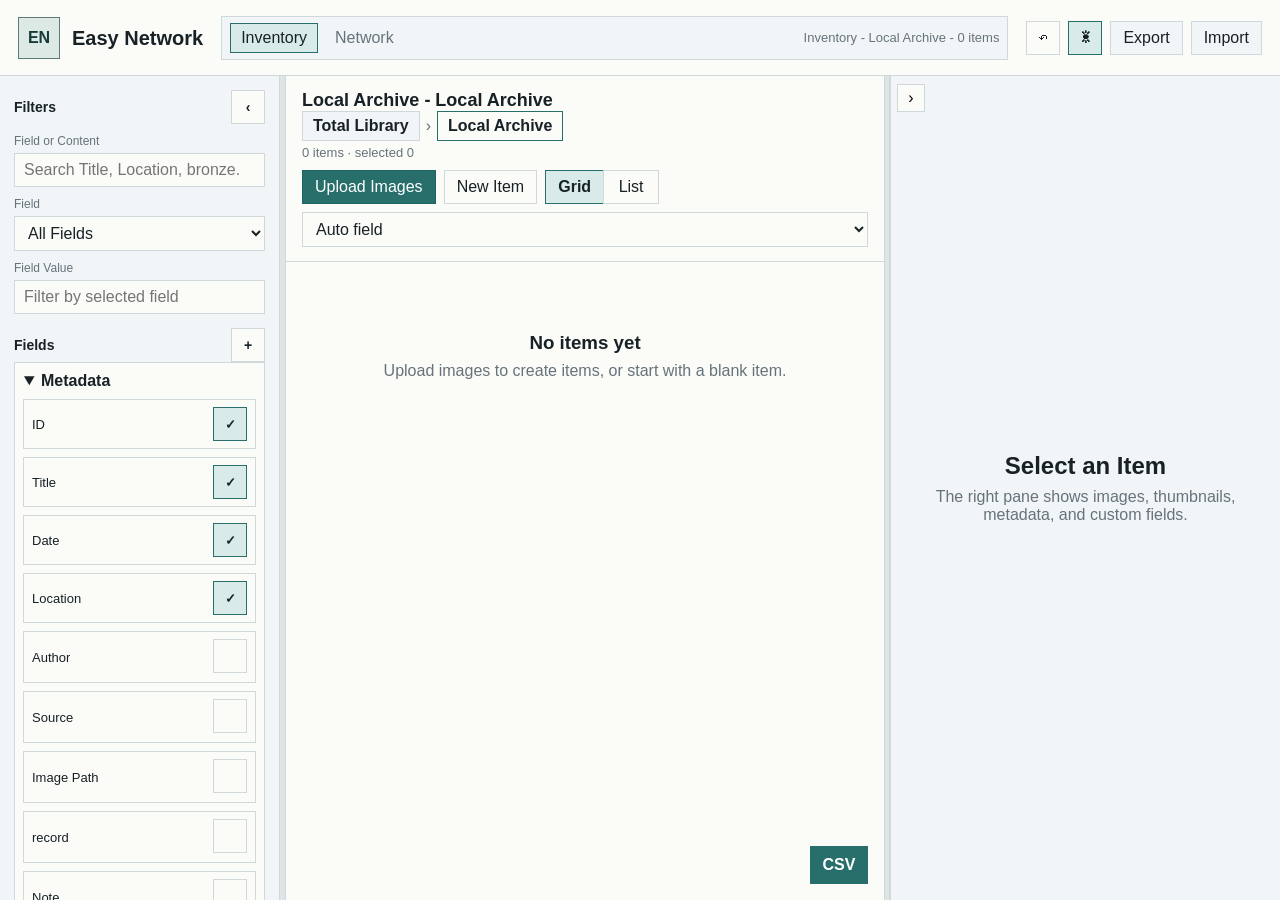
==== index.html @ 171902cd "Update grid card summary field" ====
<!doctype html>
<html lang="zh-CN">
  <head>
    <meta charset="utf-8" />
    <meta name="viewport" content="width=device-width, initial-scale=1" />
    <title>Easy Network</title>
    <style>
      html.app-loading body { visibility: hidden; }
    </style>
    <script>
      document.documentElement.classList.add("app-loading");
      window.setTimeout(() => document.documentElement.classList.remove("app-loading"), 4000);
      function updateEasyNetworkTitle() {
        document.title = "Easy Network";
      }
      updateEasyNetworkTitle();
      window.addEventListener("hashchange", updateEasyNetworkTitle);
    </script>
    <link rel="stylesheet" href="styles.css?v=20260815-selfhost" />
  </head>
  <body>
    <div class="app-shell">
      <header class="topbar">
        <div class="brand">
          <div class="brand-mark">EN</div>
          <div>
            <h1>Easy Network</h1>
          </div>
        </div>
        <div class="manager-overview" aria-label="管理器概览">
          <button id="inventoryWorkspaceTab" class="manager-tab active" type="button">Inventory</button>
          <button id="networkAnalysisLink" class="manager-tab" type="button">缃戠粶鍒嗘瀽</button>
          <span id="projectSummary" class="manager-status" hidden>本地项目 · 0 个条目</span>
        </div>
        <div class="topbar-actions">
          <button id="undoBtn" class="icon-button" type="button" title="撤销上一步" aria-label="撤销上一步">↶</button>
          <button id="themeToggleBtn" class="icon-button active" type="button" title="切换主题" aria-label="切换主题">☀</button>
          <button id="languageToggleBtn" class="switch-button" type="button" title="切换语言" aria-label="切换语言">
            <span>中</span><span>EN</span>
          </button>
          <button id="newProjectBtn" class="button subtle" type="button" hidden>新建项目</button>
          <label class="button primary" for="uploadCreateInput">上传图片建条目</label>
          <input id="uploadCreateInput" class="visually-hidden" type="file" accept="image/*,.tif,.tiff" multiple />
          <button id="exportProjectBtn" class="button subtle" type="button">Export</button>
          <button id="importProjectBtn" class="button subtle" type="button">Import</button>
          <input id="importProjectInput" class="visually-hidden" type="file" accept=".zip,.easy-network.zip,application/zip" />
          <button id="copyProjectLinkBtn" class="button subtle" type="button" hidden>Copy Project Link</button>
          <button id="copyItemLinkBtn" class="button subtle" type="button" hidden>Copy Item Link</button>
          <button id="copyToLibraryBtn" class="button primary" type="button" hidden>Copy to My Library</button>
          <button id="createEmptyBtn" class="button" type="button">新建条目</button>
          <button id="openProjectBtn" class="button subtle" type="button" hidden>项目链接</button>
        </div>
      </header>

      <main id="workspace" class="workspace">
        <aside class="sidebar">
          <section class="panel">
            <div class="section-title">
              <span>筛选</span>
              <div class="panel-title-actions">
                <button id="collapseSidebarBtn" class="icon-button" type="button" title="折叠筛选面板">‹</button>
              </div>
            </div>
            <label class="field-label" for="searchInput">字段或内容</label>
            <input id="searchInput" class="input" type="search" placeholder="输入 Title、Location、青铜..." />
            <label class="field-label" for="fieldFilterSelect">字段</label>
            <select id="fieldFilterSelect" class="input"></select>
            <label class="field-label" for="valueFilterInput">字段值</label>
            <input id="valueFilterInput" class="input" type="search" placeholder="按所选字段过滤" />
          </section>

          <section class="panel">
            <div class="section-title">
              <span>字段</span>
              <button id="addFieldBtn" class="icon-button" type="button" title="新增字段">+</button>
            </div>
            <div id="fieldList" class="field-list"></div>
          </section>

          <section class="panel architecture-note">
            <div class="section-title">线上版本预留</div>
            <p>Project -> Artifact -> Images / Metadata</p>
            <p>当前使用 IndexedDB；未来可替换为 PostgreSQL API 与对象存储。</p>
          </section>
        </aside>
        <div id="sidebarResizer" class="sidebar-resizer" title="拖动改变筛选面板宽度"></div>
        <button id="showSidebarBtn" class="show-sidebar-button hidden" type="button">筛选</button>

        <section class="collection-pane">
          <div class="collection-toolbar">
            <div>
              <h2>文物条目</h2>
              <p id="selectionSummary">0 个条目</p>
            </div>
            <div class="toolbar-controls">
              <select id="storageViewSelect" class="input compact-select" title="Storage view"></select>
              <label id="libraryUploadBtn" class="button primary" for="uploadCreateInput">上传图片建条目</label>
              <button id="libraryCreateEmptyBtn" class="button" type="button">新建条目</button>
              <button id="sortToggleBtn" class="button subtle" type="button">排序</button>
              <div class="view-toggle" role="group" aria-label="View mode">
                <button id="gridViewBtn" class="segmented active" type="button">大图</button>
                <button id="listViewBtn" class="segmented" type="button">列表</button>
              </div>
              <select id="gridCardFieldSelect" class="input compact-select grid-card-field-select" title="Grid card summary field"></select>
            </div>
          </div>
          <div id="sortPanel" class="sort-panel hidden">
            <div id="sortRules" class="sort-rules"></div>
            <button id="addSortRuleBtn" class="button subtle" type="button">添加排序层级</button>
            <button id="clearSortBtn" class="button subtle" type="button">清空排序</button>
          </div>
          <div id="listControls" class="list-controls hidden">
            <label>左右滑动 <input id="tableScrollSlider" type="range" min="0" max="100" value="0" /></label>
            <label>表格大小 <input id="tableScaleSlider" type="range" min="30" max="260" value="100" /></label>
          </div>
          <div id="collectionSurface" class="collection-surface">
            <div id="gridView" class="grid-view"></div>
            <div id="listView" class="list-view hidden"></div>
            <div id="selectionBox" class="selection-box hidden"></div>
            <div id="emptyState" class="empty-state hidden">
              <h3>还没有文物条目</h3>
              <p>上传图片可以直接创建条目，也可以先新建条目。</p>
            </div>
          </div>
          <div id="stickyTableScrollbar" class="sticky-table-scrollbar hidden" aria-label="Table horizontal scroll">
            <div id="stickyTableScrollbarTrack"></div>
          </div>
        </section>

        <div id="detailResizer" class="detail-resizer" title="拖动改变详情面板宽度"></div>
        <aside id="detailPane" class="detail-pane">
          <button id="detailCollapseBtn" class="detail-collapse" type="button" title="折叠详情面板">›</button>
          <div id="detailEmpty" class="detail-empty">
            <h2>选择一个条目</h2>
            <p>右侧会显示图片、缩略图、元数据和自定义字段。</p>
          </div>
          <div id="detailContent" class="detail-content hidden">
            <div class="detail-header">
              <div>
                <h2 id="detailTitle">Untitled</h2>
                <p id="detailId"></p>
              </div>
              <button id="openDetailTabsBtn" class="button subtle" type="button">展开</button>
            </div>

            <div class="detail-editor-layout">
              <div class="detail-media-column">
                <div class="image-stage">
                  <div id="imageViewport" class="image-viewport">
                    <img id="mainImage" alt="文物图片" />
                    <div id="noImageState" class="no-image">此条目还没有图片</div>
                  </div>
                  <div class="image-controls">
                    <button id="panModeBtn" class="icon-button hand-button" type="button" title="抓手拖拽"></button>
                    <label for="zoomSlider">缩放</label>
                    <input id="zoomSlider" class="zoom-slider" type="range" min="1" max="4" step="0.05" value="1" />
                    <button id="resetViewBtn" class="icon-button" type="button" title="重置视图">1:1</button>
                    <button id="deleteImageBtn" class="icon-button delete-image-button" type="button" title="删除当前图片" aria-label="删除当前图片">⌫</button>
                  </div>
                </div>
                <div id="thumbnailStrip" class="thumbnail-strip"></div>
                <label class="button full" for="addImagesInput">向当前条目上传图片</label>
                <input id="addImagesInput" class="visually-hidden" type="file" accept="image/*,.tif,.tiff" multiple />
              </div>

              <div class="detail-fields-column">
                <div id="metadataBlock" class="metadata-block">
                  <div class="section-title">
                    <span id="metadataTitle">元数据</span>
                    <button id="metadataCollapseBtn" class="icon-button" type="button" title="折叠元数据" aria-label="折叠元数据">⌃</button>
                  </div>
                  <div id="metadataFields" class="metadata-fields"></div>
                </div>

                <div class="metadata-block">
                  <div class="section-title">
                    <span>自定义字段</span>
                    <button id="addCustomFieldBtn" class="icon-button" type="button" title="新增自定义字段">+</button>
                  </div>
                  <div id="customFields" class="metadata-fields"></div>
                </div>
              </div>
            </div>
          </div>
        </aside>
      </main>

      <section id="networkWorkspace" class="network-tab-panel hidden" aria-label="Network analysis workspace">
        <iframe id="networkFrame" title="Network analysis" data-src="network.html?embedded=1&v=20260815-hide-loading"></iframe>
      </section>
    </div>

    <div id="columnMenu" class="context-menu hidden"></div>

    <div id="summaryDialog" class="dialog-backdrop hidden" role="dialog" aria-modal="true">
      <div class="dialog summary-dialog">
        <div class="dialog-header">
          <h2 id="summaryDialogTitle">条目汇总</h2>
          <button id="closeSummaryDialogBtn" class="icon-button" type="button">x</button>
        </div>
        <div id="summaryContent" class="summary-content"></div>
        <div class="dialog-actions">
          <button id="summaryExportCsvBtn" class="button primary" type="button">导出 CSV</button>
        </div>
      </div>
    </div>

    <div id="projectDialog" class="dialog-backdrop hidden" role="dialog" aria-modal="true">
      <div class="dialog">
        <div class="dialog-header">
          <h2>项目链接预览</h2>
          <button id="closeProjectDialogBtn" class="icon-button" type="button">x</button>
        </div>
        <p>第一版不连接服务器，但项目模型已经预留分享链接和多人编辑入口。</p>
        <a class="share-link" id="shareLink" href="#/share/share-local-archive"></a>
      </div>
    </div>

    <div id="fieldDialog" class="dialog-backdrop hidden" role="dialog" aria-modal="true">
      <div class="dialog">
        <div class="dialog-header">
          <h2>新增自定义字段</h2>
          <button id="closeFieldDialogBtn" class="icon-button" type="button">x</button>
        </div>
        <label class="field-label" for="fieldNameInput">字段名称</label>
        <input id="fieldNameInput" class="input" type="text" placeholder="例如 Condition、Excavation Unit" />
        <label class="field-label" for="fieldScopeSelect">添加范围</label>
        <select id="fieldScopeSelect" class="input">
          <option value="all" selected>所有条目</option>
          <option value="current">仅当前条目</option>
          <option value="filtered">筛选某些条目</option>
        </select>
        <div id="fieldScopeFilter" class="scope-filter hidden">
          <label class="field-label" for="scopeFieldSelect">筛选字段</label>
          <select id="scopeFieldSelect" class="input"></select>
          <label class="field-label" for="scopeValueInput">现存值或键入新值</label>
          <input id="scopeValueInput" class="input" type="text" list="scopeValueOptions" placeholder="选择现存值或直接输入" />
          <datalist id="scopeValueOptions"></datalist>
        </div>
        <div class="dialog-actions">
          <button id="confirmFieldBtn" class="button primary" type="button">添加字段</button>
        </div>
      </div>
    </div>

    <div id="expandedView" class="expanded-view hidden">
      <div class="expanded-header">
        <div>
          <h2 id="expandedTitle">详情</h2>
          <p id="expandedSubTitle"></p>
        </div>
        <div class="expanded-actions">
          <button class="tab-button active" data-tab="image" type="button">Image</button>
          <button class="tab-button" data-tab="metadata" type="button">Metadata</button>
          <button class="tab-button" data-tab="fields" type="button">Fields</button>
          <button id="closeExpandedBtn" class="button" type="button">关闭</button>
        </div>
      </div>
      <div class="expanded-body">
        <section id="expandedImageTab" class="expanded-tab">
          <div class="expanded-image-layout">
            <div id="expandedImageViewport" class="image-viewport large">
              <img id="expandedImage" alt="文物大图" />
              <div id="expandedNoImageState" class="no-image">此条目还没有图片</div>
            </div>
            <aside class="expanded-side-editor">
              <div class="image-controls">
                <button id="expandedPanModeBtn" class="icon-button hand-button" type="button" title="抓手拖拽"></button>
                <label for="expandedZoomSlider">缩放</label>
                <input id="expandedZoomSlider" class="zoom-slider" type="range" min="1" max="5" step="0.05" value="1" />
                <button id="expandedResetViewBtn" class="icon-button" type="button">1:1</button>
              </div>
              <div class="image-adjustments">
                <label>Brightness <input id="imageBrightnessControl" type="range" min="0.2" max="2" step="0.05" value="1" /></label>
                <label>Contrast <input id="imageContrastControl" type="range" min="0.2" max="2" step="0.05" value="1" /></label>
                <label>Saturation <input id="imageSaturationControl" type="range" min="0" max="2.5" step="0.05" value="1" /></label>
                <label>Exposure <input id="imageExposureControl" type="range" min="0.2" max="2" step="0.05" value="1" /></label>
                <button id="saveImageAdjustmentsBtn" class="button subtle" type="button">Save adjustments</button>
              </div>
              <div class="metadata-block">
                <div class="section-title">Metadata</div>
                <div id="expandedInlineMetadataFields" class="metadata-fields"></div>
              </div>
              <div class="metadata-block">
                <div class="section-title">Fields <button id="expandedInlineAddFieldBtn" class="icon-button" type="button">+</button></div>
                <div id="expandedInlineCustomFields" class="metadata-fields"></div>
              </div>
            </aside>
          </div>
        </section>
        <section id="expandedMetadataTab" class="expanded-tab hidden">
          <div id="expandedMetadataFields" class="expanded-form"></div>
        </section>
        <section id="expandedFieldsTab" class="expanded-tab hidden">
          <div class="expanded-field-actions">
            <button id="expandedAddFieldBtn" class="button primary" type="button">新增字段</button>
          </div>
          <div id="expandedCustomFields" class="expanded-form"></div>
        </section>
      </div>
    </div>

    <script src="utif.min.js?v=20260815-tiff-support"></script>
    <script src="app.js?v=20260820-grid-card-field"></script>
  </body>
</html>
---- styles.css ----
:root {
  color-scheme: light;
  --bg: #eef1f0;
  --surface: #fbfbf8;
  --surface-2: #f2f5f7;
  --ink: #172126;
  --muted: #66737b;
  --line: #cfd8da;
  --accent: #286f6c;
  --accent-2: #8b4b2d;
  --focus: #d6a13c;
  --selected: #d8ebe8;
  --danger: #a53737;
  --shadow: 0 18px 48px rgba(24, 35, 39, 0.16);
  --detail-width: 390px;
  --table-scale: 1;
}

body[data-theme="dark"] {
  color-scheme: dark;
  --bg: #101719;
  --surface: #172124;
  --surface-2: #1e2a2e;
  --ink: #edf4f2;
  --muted: #9babb0;
  --line: #34464b;
  --accent: #5db7ad;
  --accent-2: #c28a62;
  --focus: #e0b34f;
  --selected: #24433f;
  --danger: #e07b7b;
  --shadow: 0 18px 48px rgba(0, 0, 0, 0.34);
}

* {
  box-sizing: border-box;
}

[hidden] {
  display: none !important;
}

body {
  margin: 0;
  min-width: 0;
  height: 100vh;
  overflow: hidden;
  background: var(--bg);
  color: var(--ink);
  font-family: Arial, "Microsoft YaHei", sans-serif;
}

button,
input,
textarea,
select {
  font: inherit;
}

button {
  cursor: pointer;
}

.visually-hidden {
  position: absolute;
  width: 1px;
  height: 1px;
  padding: 0;
  margin: -1px;
  overflow: hidden;
  clip: rect(0, 0, 0, 0);
  border: 0;
}

.hidden {
  display: none !important;
}

.app-shell {
  height: 100vh;
  display: grid;
  grid-template-rows: 76px 1fr;
}

.topbar {
  display: flex;
  align-items: center;
  justify-content: space-between;
  min-width: 0;
  padding: 14px 18px;
  border-bottom: 1px solid var(--line);
  background: var(--surface);
}

.brand {
  display: flex;
  align-items: center;
  gap: 12px;
  flex: 0 0 auto;
}

.brand-mark {
  width: 42px;
  height: 42px;
  display: grid;
  place-items: center;
  border: 1px solid #5b7c78;
  background: #dce9e5;
  color: #163c39;
  font-weight: 700;
}

h1,
h2,
h3,
p {
  margin: 0;
}

.brand h1 {
  font-size: 20px;
  line-height: 1.1;
}

.brand p,
.collection-toolbar p,
.detail-header p,
.expanded-header p {
  margin-top: 4px;
  color: var(--muted);
  font-size: 13px;
}

.page-subtitle {
  text-transform: lowercase;
  letter-spacing: 0;
}

.manager-overview {
  display: flex;
  align-items: center;
  gap: 6px;
  min-width: 0;
  flex: 1;
  margin: 0 18px;
  padding: 6px 8px;
  border: 1px solid var(--line);
  background: var(--surface-2);
  overflow: hidden;
}

.manager-tab {
  min-height: 30px;
  padding: 0 10px;
  border: 1px solid transparent;
  background: transparent;
  color: var(--muted);
}

.manager-tab.compact {
  font-size: 12px;
  white-space: nowrap;
}

.manager-tab.active {
  border-color: var(--accent);
  background: var(--selected);
  color: var(--ink);
}

.manager-status {
  margin-left: auto;
  color: var(--muted);
  font-size: 13px;
  overflow: hidden;
  text-overflow: ellipsis;
  white-space: nowrap;
}

.topbar-actions,
.toolbar-controls,
.image-controls,
.expanded-actions {
  display: flex;
  align-items: center;
  gap: 8px;
  min-width: 0;
  flex-wrap: wrap;
  justify-content: flex-end;
}

#languageToggleBtn {
  display: none;
}

.view-toggle {
  display: inline-flex;
  align-items: center;
}

.view-toggle .segmented + .segmented {
  margin-left: -1px;
}

.topbar-actions label[for="uploadCreateInput"],
.topbar-actions #createEmptyBtn,
body[data-workspace="network"] #newProjectBtn,
body[data-workspace="network"] #openProjectBtn {
  display: none;
}

.button,
.segmented,
.icon-button {
  border: 1px solid var(--line);
  background: var(--surface);
  color: var(--ink);
  min-height: 34px;
}

.button {
  display: inline-flex;
  align-items: center;
  justify-content: center;
  gap: 6px;
  padding: 0 12px;
  text-decoration: none;
}

.button.primary {
  border-color: #1d6562;
  background: var(--accent);
  color: white;
}

.button.subtle {
  background: var(--surface-2);
}

.button.disabled,
label.button.disabled {
  opacity: 0.48;
  pointer-events: none;
}

.button.compact {
  min-width: 44px;
  padding: 0 10px;
}

body[data-project-mode="published"] .manager-status {
  color: var(--accent-2);
  font-weight: 700;
}

body[data-project-mode="published"] .metadata-input,
body[data-project-mode="published"] .metadata-textarea {
  background: var(--surface-2);
  color: var(--muted);
}

.switch-button {
  position: relative;
  min-height: 34px;
  min-width: 74px;
  display: inline-grid;
  grid-template-columns: 1fr 1fr;
  align-items: center;
  padding: 0;
  border: 1px solid var(--line);
  background: var(--surface-2);
  color: var(--muted);
}

.switch-button::before {
  content: "";
  position: absolute;
  left: 3px;
  top: 3px;
  bottom: 3px;
  width: calc(50% - 4px);
  background: var(--selected);
  border: 1px solid var(--accent);
  transition: transform 0.16s ease;
}

.switch-button.is-en::before {
  transform: translateX(calc(100% + 2px));
}

.switch-button span {
  position: relative;
  z-index: 1;
  text-align: center;
  font-size: 13px;
  color: var(--ink);
}

.button.full {
  width: 100%;
  margin: 10px 0 14px;
}

.compact-select {
  width: 170px;
  min-height: 34px;
}

.icon-button {
  width: 34px;
  height: 34px;
  display: inline-grid;
  place-items: center;
  padding: 0;
}

.icon-button.active,
.segmented.active {
  border-color: var(--accent);
  background: var(--selected);
  color: var(--ink);
  font-weight: 700;
}

.icon-button:disabled,
.button:disabled,
.context-menu-button:disabled {
  cursor: not-allowed;
  opacity: 0.45;
}

.segmented {
  min-width: 56px;
  padding: 0 12px;
}

.workspace {
  min-height: 0;
  display: grid;
  grid-template-columns: var(--sidebar-width, 280px) 6px minmax(0, 1fr) 6px minmax(300px, min(var(--detail-width), 36vw));
  min-width: 0;
}

.network-tab-panel {
  min-height: 0;
  overflow: hidden;
  background: var(--bg);
}

.network-tab-panel iframe {
  width: 100%;
  height: 100%;
  display: block;
  border: 0;
  background: var(--bg);
}

.workspace.detail-collapsed {
  grid-template-columns: var(--sidebar-width, 280px) 6px minmax(0, 1fr) 6px 42px;
}

.workspace.sidebar-collapsed {
  --sidebar-width: 46px;
}

.workspace.sidebar-hidden {
  grid-template-columns: 0 0 minmax(0, 1fr) 6px minmax(300px, min(var(--detail-width), 36vw));
}

.workspace.sidebar-hidden.detail-collapsed {
  grid-template-columns: 0 0 minmax(0, 1fr) 6px 42px;
}

.sidebar,
.detail-pane {
  min-height: 0;
  overflow: auto;
  background: var(--surface-2);
}

.sidebar {
  border-right: 1px solid var(--line);
  padding: 14px;
}

.workspace.sidebar-collapsed .sidebar {
  overflow: hidden;
  padding: 56px 6px 6px;
}

.workspace.sidebar-collapsed .sidebar .panel > *:not(.section-title),
.workspace.sidebar-collapsed .sidebar .panel:not(:first-child) {
  display: none;
}

.workspace.sidebar-hidden .sidebar {
  padding: 0;
  border: 0;
  overflow: hidden;
}

.sidebar-resizer {
  width: 6px;
  min-height: 0;
  cursor: col-resize;
  background: #dde5e5;
  border-right: 1px solid var(--line);
}

.workspace.sidebar-hidden .sidebar-resizer {
  display: none;
}

.panel-title-actions {
  display: flex;
  gap: 4px;
}

.show-sidebar-button {
  position: fixed;
  z-index: 35;
  left: 10px;
  top: 88px;
  min-height: 34px;
  padding: 0 10px;
  border: 1px solid var(--line);
  background: var(--surface);
  color: var(--ink);
  box-shadow: var(--shadow);
}

.detail-pane {
  border-left: 1px solid var(--line);
  padding: 14px;
  position: relative;
}

.detail-resizer {
  width: 6px;
  min-height: 0;
  cursor: col-resize;
  background: #dde5e5;
  border-left: 1px solid var(--line);
  border-right: 1px solid var(--line);
}

.detail-resizer:hover {
  background: #c6d4d3;
}

.detail-collapse {
  position: absolute;
  left: 6px;
  top: 8px;
  z-index: 3;
  width: 28px;
  height: 28px;
  border: 1px solid var(--line);
  background: var(--surface);
}

.detail-pane.collapsed {
  overflow: hidden;
  padding: 42px 6px 6px;
}

.detail-pane.collapsed .detail-empty,
.detail-pane.collapsed .detail-content {
  display: none !important;
}

.detail-pane.collapsed .detail-collapse {
  position: static;
  writing-mode: vertical-rl;
}

.panel,
.metadata-block {
  margin-bottom: 14px;
}

.metadata-block.collapsed .metadata-fields {
  display: none;
}

.section-title {
  display: flex;
  align-items: center;
  justify-content: space-between;
  min-height: 34px;
  font-weight: 700;
  font-size: 14px;
}

.field-label {
  display: block;
  margin: 10px 0 5px;
  color: var(--muted);
  font-size: 12px;
}

.input,
.metadata-input,
.metadata-textarea {
  width: 100%;
  border: 1px solid var(--line);
  background: var(--surface);
  color: var(--ink);
  min-height: 34px;
  padding: 7px 9px;
  outline: none;
}

.input:focus,
.metadata-input:focus,
.metadata-textarea:focus {
  border-color: var(--focus);
  box-shadow: 0 0 0 2px rgba(214, 161, 60, 0.22);
}

.field-list {
  display: flex;
  flex-direction: column;
  gap: 6px;
}

.field-chip {
  display: flex;
  align-items: center;
  justify-content: space-between;
  gap: 8px;
  padding: 7px 8px;
  border: 1px solid var(--line);
  background: var(--surface);
  font-size: 13px;
}

.field-chip span {
  overflow: hidden;
  text-overflow: ellipsis;
  white-space: nowrap;
}

.architecture-note {
  color: var(--muted);
  font-size: 12px;
  line-height: 1.45;
}

.architecture-note p + p {
  margin-top: 8px;
}

.collection-pane {
  position: relative;
  min-width: 0;
  min-height: 0;
  display: grid;
  grid-template-rows: minmax(86px, auto) auto auto 1fr;
  background: var(--surface);
}

.sort-panel,
.list-controls {
  display: flex;
  align-items: center;
  gap: 10px;
  padding: 8px 14px;
  border-bottom: 1px solid var(--line);
  background: var(--surface);
}

.sort-rules {
  display: flex;
  flex-wrap: wrap;
  align-items: center;
  gap: 8px;
}

.sort-rule {
  display: flex;
  align-items: center;
  gap: 6px;
  padding: 4px;
  border: 1px solid var(--line);
  background: var(--surface-2);
}

.sort-rule select {
  min-height: 30px;
  border: 1px solid var(--line);
  background: var(--surface);
}

.list-controls label {
  display: flex;
  align-items: center;
  gap: 8px;
  color: var(--muted);
  font-size: 13px;
}

.list-controls label:first-child {
  display: none;
}

.list-controls .button {
  min-height: 30px;
}

.collection-toolbar {
  display: grid;
  grid-template-columns: minmax(0, 1fr);
  align-items: start;
  gap: 10px;
  padding: 14px 16px;
  border-bottom: 1px solid var(--line);
}

.collection-toolbar > div:first-child {
  min-width: 0;
  width: 100%;
}

.collection-toolbar h2,
.detail-header h2,
.expanded-header h2 {
  font-size: 18px;
  min-width: 0;
  overflow: hidden;
  overflow-wrap: normal;
  text-overflow: ellipsis;
  white-space: nowrap;
  word-break: normal;
}

.collection-toolbar .toolbar-controls {
  justify-content: flex-start;
  width: 100%;
}

.collection-toolbar #storageViewSelect {
  display: none;
}

.storage-breadcrumb {
  display: flex;
  align-items: center;
  gap: 6px;
  flex-wrap: wrap;
  min-width: 0;
}

.folder-crumb {
  max-width: min(360px, 100%);
  min-height: 30px;
  border: 1px solid var(--line);
  background: var(--surface-2);
  color: var(--ink);
  padding: 0 10px;
  font-weight: 700;
  overflow: hidden;
  text-overflow: ellipsis;
  white-space: nowrap;
}

.folder-crumb.active {
  border-color: var(--accent);
  background: var(--accent-soft);
}

.folder-crumb-separator {
  color: var(--muted);
}

.collection-surface {
  position: relative;
  min-height: 0;
  overflow: auto;
  background: var(--surface);
}

.csv-import-fab {
  position: absolute;
  right: 16px;
  bottom: 16px;
  z-index: 30;
  display: grid;
  place-items: center;
  width: 58px;
  min-height: 38px;
  border: 1px solid var(--accent);
  background: var(--accent);
  color: white;
  font-weight: 700;
  cursor: pointer;
}

.csv-import-fab:hover,
.csv-import-fab:focus-visible {
  outline: 2px solid var(--ink);
}

.grid-view {
  display: grid;
  grid-template-columns: repeat(auto-fill, minmax(160px, 1fr));
  gap: 12px;
  padding: 14px;
}

.artifact-card {
  height: 214px;
  border: 1px solid var(--line);
  background: var(--surface);
  display: grid;
  grid-template-rows: 136px 1fr;
  outline: 2px solid transparent;
  user-select: none;
}

.storage-card {
  height: 214px;
  border: 1px solid var(--line);
  background: var(--surface);
  display: grid;
  grid-template-rows: 136px 1fr;
  cursor: pointer;
}

.storage-card:hover,
.storage-card:focus-visible {
  outline: 2px solid var(--accent);
  background: var(--selected);
}

.storage-thumb::before {
  content: "";
  position: absolute;
  inset: 12px auto auto 14px;
  width: 72px;
  height: 30px;
  border: 1px solid var(--accent);
  border-bottom: 0;
  border-radius: 6px 8px 0 0;
  background: color-mix(in srgb, var(--accent-soft) 82%, var(--surface));
  z-index: 2;
}

.storage-thumb::after {
  content: "";
  position: absolute;
  inset: 34px 10px 10px;
  border: 1px solid var(--accent);
  border-radius: 0 6px 6px 6px;
  background: color-mix(in srgb, var(--accent-soft) 72%, var(--surface));
  z-index: 1;
}

.artifact-thumb.storage-thumb img {
  position: absolute;
  inset: 44px 18px 18px;
  z-index: 3;
  width: calc(100% - 36px);
  height: calc(100% - 62px);
  object-fit: cover;
  opacity: 0.72;
  filter: saturate(0.82) contrast(0.96);
}

.new-storage-card {
  border-style: dashed;
}

.storage-add-thumb {
  display: grid;
  place-items: center;
  color: var(--accent);
  font-size: 48px;
  font-weight: 700;
}

.field-sync-tools {
  display: grid;
  gap: 8px;
  padding: 10px;
  border: 1px dashed var(--line);
  background: var(--surface-2);
}

.field-sync-tools .button {
  width: 100%;
}

.field-list-controls {
  display: grid;
  gap: 8px;
  padding: 10px;
  border-bottom: 1px solid var(--line);
  background: var(--surface-2);
}

.artifact-card.selected,
.artifact-row.selected {
  outline: 2px solid var(--accent);
  background: var(--selected);
}

.artifact-thumb {
  position: relative;
  overflow: hidden;
  background: var(--surface-2);
}

.artifact-thumb img {
  width: 100%;
  height: 100%;
  object-fit: cover;
  display: block;
}

.artifact-thumb-empty {
  height: 100%;
  display: grid;
  place-items: center;
  color: var(--muted);
  font-size: 13px;
}

.artifact-card-body {
  padding: 9px;
  min-width: 0;
}

.image-presence-badge {
  display: inline-flex;
  align-items: center;
  justify-content: center;
  min-width: 26px;
  height: 16px;
  margin-left: 6px;
  padding: 0 5px;
  border: 1px solid var(--accent);
  color: var(--accent);
  font-size: 10px;
  font-weight: 700;
  line-height: 1;
  vertical-align: middle;
}

.artifact-title,
.artifact-meta-line {
  overflow: hidden;
  text-overflow: ellipsis;
  white-space: nowrap;
}

.artifact-title {
  font-weight: 700;
  font-size: 14px;
}

.artifact-meta-line {
  margin-top: 5px;
  color: var(--muted);
  font-size: 12px;
}

.field-list-folder {
  border: 1px solid var(--line);
  background: var(--surface);
}

.field-list-folder + .field-list-folder {
  margin-top: 8px;
}

.field-list-folder summary {
  cursor: pointer;
  padding: 9px;
  font-weight: 700;
}

.field-list-folder-body {
  display: grid;
  gap: 8px;
  padding: 0 8px 8px;
}

.list-view {
  min-width: 0;
  padding: 14px;
}

.storage-table-section {
  min-width: 0;
  overflow-x: auto;
  margin-bottom: 22px;
  padding-bottom: 22px;
  border-bottom: 1px solid var(--line);
}

.storage-table-section:last-child {
  margin-bottom: 0;
  border-bottom: 0;
}

.sticky-table-scrollbar {
  position: sticky;
  bottom: 0;
  z-index: 12;
  height: 18px;
  overflow-x: auto;
  overflow-y: hidden;
  margin: -18px 14px 0;
  border: 1px solid var(--line);
  background: color-mix(in srgb, var(--surface) 88%, transparent);
}

.sticky-table-scrollbar > div {
  height: 1px;
}

.storage-table-heading {
  display: flex;
  align-items: center;
  justify-content: space-between;
  gap: 14px;
  margin-bottom: 10px;
}

.storage-table-heading h3 {
  margin: 0;
  font-size: 16px;
}

.storage-table-heading p {
  margin: 4px 0 0;
  color: var(--muted);
  font-size: 12px;
}

.artifact-table {
  width: max-content;
  min-width: 100%;
  border-collapse: collapse;
  background: var(--surface);
  border: 1px solid var(--line);
}

.artifact-table th,
.artifact-table td {
  max-width: 240px;
  min-width: calc(120px * var(--table-scale));
  height: calc(38px * var(--table-scale));
  padding: 0 calc(10px * var(--table-scale));
  border-bottom: 1px solid var(--line);
  border-right: 1px solid var(--line);
  overflow: hidden;
  text-overflow: ellipsis;
  white-space: nowrap;
  text-align: left;
  font-size: calc(13px * var(--table-scale));
}

.artifact-table th {
  position: sticky;
  top: 0;
  z-index: 1;
  background: var(--surface-2);
  color: var(--ink);
}

.sort-indicator {
  float: right;
  width: 22px;
  height: 22px;
  margin-left: 8px;
  border: 1px solid var(--accent);
  background: var(--accent-soft);
  color: var(--ink);
  cursor: pointer;
}

.artifact-row {
  outline: 2px solid transparent;
  user-select: none;
}

.selection-box {
  position: absolute;
  z-index: 10;
  border: 1px solid var(--accent);
  background: rgba(40, 111, 108, 0.13);
  pointer-events: none;
}

.empty-state,
.detail-empty {
  height: 100%;
  display: grid;
  place-content: center;
  gap: 8px;
  padding: 28px;
  text-align: center;
  color: var(--muted);
}

.empty-state h3,
.detail-empty h2 {
  color: var(--ink);
}

.detail-content {
  min-height: 100%;
}

.detail-editor-layout {
  display: grid;
  grid-template-columns: minmax(230px, 1fr);
  gap: 12px;
}

.detail-pane.wide .detail-editor-layout {
  grid-template-columns: minmax(260px, 1.15fr) minmax(260px, 0.85fr);
  align-items: start;
}

.detail-media-column,
.detail-fields-column {
  min-width: 0;
}

.detail-media-column {
  position: sticky;
  top: 8px;
  align-self: start;
  z-index: 2;
  background: var(--surface-2);
}

.detail-pane:not(.wide) .detail-media-column {
  position: sticky;
}

.detail-media-column .image-viewport {
  max-height: min(300px, 42vh);
}

.detail-header {
  display: flex;
  justify-content: space-between;
  gap: 10px;
  margin-bottom: 12px;
}

.detail-header h2 {
  max-width: 230px;
  overflow: hidden;
  text-overflow: ellipsis;
  white-space: nowrap;
}

.image-stage {
  border: 1px solid var(--line);
  background: var(--surface);
}

.image-viewport {
  position: relative;
  height: 260px;
  overflow: hidden;
  background: #20292c;
  cursor: default;
}

.image-viewport.large {
  height: calc(100vh - 150px);
}

.image-viewport.pannable {
  cursor: grab;
}

.image-viewport.panning {
  cursor: grabbing;
}

.image-viewport img {
  position: absolute;
  left: 50%;
  top: 50%;
  max-width: 100%;
  max-height: 100%;
  transform-origin: center center;
  user-select: none;
  -webkit-user-drag: none;
}

.no-image {
  position: absolute;
  inset: 0;
  display: grid;
  place-items: center;
  color: #c9d1d0;
}

.image-controls {
  min-height: 44px;
  padding: 6px;
  border-top: 1px solid var(--line);
  background: var(--surface);
}

.image-controls label {
  color: var(--muted);
  font-size: 12px;
}

.image-adjustments {
  display: grid;
  gap: 8px;
  padding: 10px;
  margin: 10px 0 14px;
  border: 1px solid var(--line);
  background: var(--surface);
}

.image-adjustments label {
  display: grid;
  grid-template-columns: 92px minmax(0, 1fr);
  gap: 8px;
  align-items: center;
  color: var(--muted);
  font-size: 12px;
}

.image-adjustments .button {
  width: 100%;
}

.hand-button::before {
  content: "";
  width: 18px;
  height: 18px;
  display: block;
  background: currentColor;
  -webkit-mask: url("data:image/svg+xml,%3Csvg xmlns='http://www.w3.org/2000/svg' viewBox='0 0 24 24' fill='none' stroke='black' stroke-width='2' stroke-linecap='round' stroke-linejoin='round'%3E%3Cpath d='M18 11.5V10a2 2 0 0 0-4 0v1'/%3E%3Cpath d='M14 10.5V9a2 2 0 0 0-4 0v3'/%3E%3Cpath d='M10 11V5a2 2 0 0 0-4 0v8'/%3E%3Cpath d='M18 11a2 2 0 1 1 4 0v3a8 8 0 0 1-8 8h-2a7 7 0 0 1-5.7-3L3 14a2 2 0 0 1 3.3-2.2L8 14'/%3E%3C/svg%3E") center / contain no-repeat;
  mask: url("data:image/svg+xml,%3Csvg xmlns='http://www.w3.org/2000/svg' viewBox='0 0 24 24' fill='none' stroke='black' stroke-width='2' stroke-linecap='round' stroke-linejoin='round'%3E%3Cpath d='M18 11.5V10a2 2 0 0 0-4 0v1'/%3E%3Cpath d='M14 10.5V9a2 2 0 0 0-4 0v3'/%3E%3Cpath d='M10 11V5a2 2 0 0 0-4 0v8'/%3E%3Cpath d='M18 11a2 2 0 1 1 4 0v3a8 8 0 0 1-8 8h-2a7 7 0 0 1-5.7-3L3 14a2 2 0 0 1 3.3-2.2L8 14'/%3E%3C/svg%3E") center / contain no-repeat;
}

.image-controls.vertical {
  flex-direction: column;
  align-items: stretch;
  width: 80px;
  border: 1px solid var(--line);
  border-top: 1px solid var(--line);
}

.zoom-slider {
  flex: 1;
  min-width: 120px;
}

.thumbnail-strip {
  display: flex;
  gap: 8px;
  margin: 10px 0;
  overflow-x: auto;
}

.thumbnail {
  width: 58px;
  height: 58px;
  padding: 0;
  border: 2px solid transparent;
  background: var(--surface-2);
  cursor: grab;
}

.thumbnail.active {
  border-color: var(--accent);
}

.thumbnail.dragging {
  opacity: 0.45;
  cursor: grabbing;
}

.thumbnail.drag-over {
  border-color: var(--accent);
  box-shadow: 0 0 0 2px color-mix(in srgb, var(--accent) 35%, transparent);
}

.thumbnail img {
  width: 100%;
  height: 100%;
  object-fit: cover;
  display: block;
}

.metadata-fields,
.expanded-form {
  display: flex;
  flex-direction: column;
  gap: 8px;
}

.metadata-row {
  display: grid;
  grid-template-columns: 84px 1fr auto;
  align-items: start;
  gap: 8px;
}

.metadata-row label {
  min-height: 34px;
  display: flex;
  align-items: center;
  color: var(--muted);
  font-size: 12px;
}

.metadata-row .icon-button {
  width: auto;
  min-width: 46px;
  padding: 0 8px;
}

.field-align-toolbar {
  display: flex;
  justify-content: flex-end;
}

.field-align-toolbar .button {
  min-height: 30px;
  font-size: 12px;
}

.missing-field-row {
  opacity: 0.62;
}

.missing-field-row .metadata-input {
  background: var(--surface-2);
  color: var(--muted);
}

.metadata-textarea.compact {
  height: 34px;
  min-height: 34px;
  resize: none;
  overflow: hidden;
}

.metadata-textarea.expanded {
  min-height: 150px;
  resize: vertical;
}

.delete-field {
  color: var(--danger);
}

.delete-image-button {
  color: var(--danger);
}

.context-menu {
  position: fixed;
  z-index: 40;
  min-width: 190px;
  padding: 8px;
  border: 1px solid var(--line);
  background: var(--surface);
  box-shadow: var(--shadow);
}

.context-menu-button {
  width: 100%;
  min-height: 32px;
  display: block;
  padding: 0 10px;
  border: 0;
  background: transparent;
  color: var(--ink);
  text-align: left;
}

.context-menu-button:hover:not(:disabled) {
  background: var(--selected);
}

.context-menu-button.danger {
  color: var(--danger);
}

.context-menu-title {
  padding: 6px 10px;
  font-weight: 700;
  color: var(--ink);
}

.context-menu label {
  display: flex;
  align-items: center;
  gap: 8px;
  min-height: 30px;
  font-size: 13px;
}

.context-menu-input {
  width: calc(100% - 20px);
  margin: 4px 10px;
}

.context-menu-feedback {
  min-height: 18px;
  padding: 4px 10px 8px;
  color: var(--danger);
  font-size: 12px;
}

.dialog-backdrop,
.expanded-view {
  position: fixed;
  z-index: 50;
  inset: 0;
  background: rgba(13, 22, 25, 0.46);
}

.dialog {
  width: 520px;
  max-width: calc(100vw - 40px);
  margin: 14vh auto;
  padding: 18px;
  background: var(--surface);
  border: 1px solid var(--line);
  box-shadow: var(--shadow);
}

.summary-dialog {
  width: min(920px, calc(100vw - 40px));
  max-height: 78vh;
  display: grid;
  grid-template-rows: auto minmax(0, 1fr) auto;
}

.summary-content {
  min-height: 0;
  overflow: auto;
  display: grid;
  grid-template-columns: repeat(auto-fill, minmax(260px, 1fr));
  gap: 12px;
  padding-right: 4px;
}

.summary-card {
  border: 1px solid var(--line);
  background: var(--surface-2);
  padding: 12px;
}

.summary-card h3 {
  margin-bottom: 10px;
  font-size: 15px;
}

.summary-card dl {
  display: grid;
  grid-template-columns: 86px 1fr;
  gap: 6px 8px;
  margin: 0;
  font-size: 12px;
}

.summary-card dt {
  color: var(--muted);
}

.summary-card dd {
  min-width: 0;
  margin: 0;
  overflow-wrap: anywhere;
}

.dialog-header {
  display: flex;
  justify-content: space-between;
  align-items: center;
  margin-bottom: 12px;
}

.dialog-actions {
  display: flex;
  justify-content: flex-end;
  margin-top: 14px;
}

.csv-mapping-dialog .dialog {
  width: min(760px, calc(100vw - 40px));
  max-height: calc(100vh - 48px);
  margin: 24px auto;
  overflow: auto;
}

.csv-mapping-dialog .input {
  margin-bottom: 8px;
}

.field-map-dialog .dialog {
  width: min(760px, calc(100vw - 40px));
  max-height: calc(100vh - 48px);
  margin: 24px auto;
  overflow: auto;
}

.field-map-list {
  display: grid;
  gap: 8px;
  margin: 12px 0;
}

.field-map-row {
  display: grid;
  grid-template-columns: minmax(160px, 1fr) minmax(220px, 1.2fr);
  gap: 10px;
  align-items: center;
  padding: 8px;
  border: 1px solid var(--line);
  background: var(--surface-2);
}

.field-map-row span {
  min-width: 0;
  overflow-wrap: anywhere;
}

.field-map-batch {
  width: 100%;
  resize: vertical;
}

.csv-mapping-grid {
  display: grid;
  gap: 8px;
  margin-top: 12px;
}

.csv-mapping-row {
  display: grid;
  grid-template-columns: minmax(120px, 1fr) minmax(240px, 1.3fr);
  gap: 10px;
  align-items: center;
  padding: 8px;
  border: 1px solid var(--line);
  background: var(--surface-2);
}

.csv-mapping-row span {
  min-width: 0;
  overflow: hidden;
  text-overflow: ellipsis;
  white-space: nowrap;
}

.scope-filter {
  margin-top: 10px;
  padding: 10px;
  border: 1px solid var(--line);
  background: var(--surface-2);
}

.share-link {
  display: block;
  margin-top: 14px;
  padding: 12px;
  border: 1px solid var(--line);
  background: var(--surface-2);
  color: var(--accent);
  word-break: break-all;
  font-family: Consolas, monospace;
  font-size: 13px;
  text-decoration: none;
}

.share-link:hover {
  text-decoration: underline;
}

.expanded-view {
  display: grid;
  grid-template-rows: 74px 1fr;
  background: var(--bg);
}

.expanded-header {
  display: flex;
  align-items: center;
  justify-content: space-between;
  padding: 14px 18px;
  border-bottom: 1px solid var(--line);
  background: var(--surface);
}

.tab-button {
  min-height: 34px;
  padding: 0 12px;
  border: 1px solid var(--line);
  background: var(--surface-2);
}

.tab-button.active {
  border-color: var(--accent);
  background: var(--selected);
}

.expanded-body {
  min-height: 0;
  overflow: auto;
  padding: 16px;
}

.expanded-image-layout {
  display: grid;
  grid-template-columns: minmax(520px, 1fr) minmax(330px, 420px);
  gap: 12px;
}

.expanded-side-editor {
  min-height: 0;
  max-height: calc(100vh - 118px);
  overflow: auto;
  padding: 12px;
  border: 1px solid var(--line);
  background: var(--surface-2);
}

.expanded-form {
  max-width: 860px;
}

.expanded-form .metadata-row {
  grid-template-columns: 130px minmax(320px, 1fr) auto;
}

.expanded-field-actions {
  margin-bottom: 12px;
}
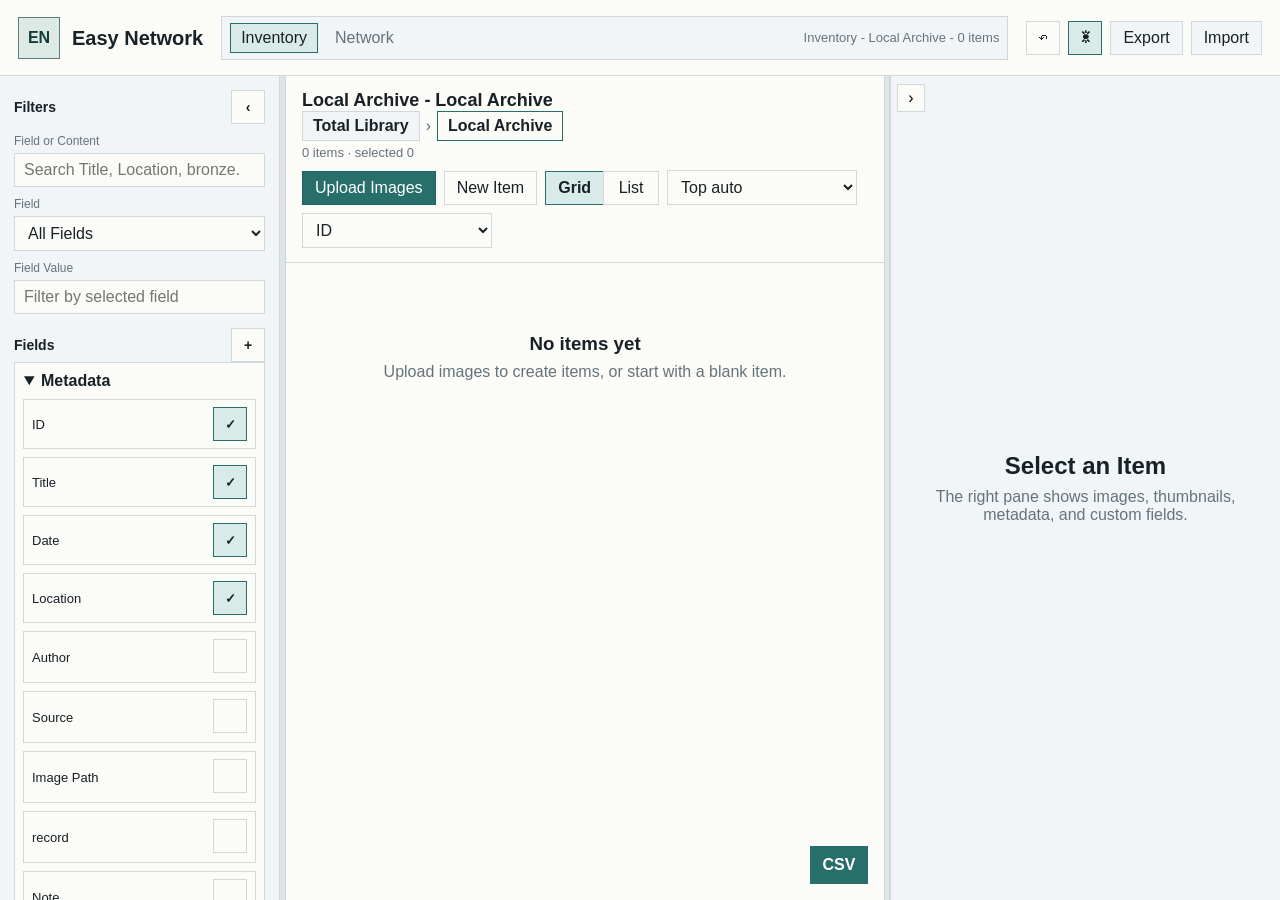
==== commit f5bd9911: "Enable read-only view controls and card fields" ====
--- a/index.html
+++ b/index.html
@@ -101,7 +101,8 @@
                 <button id="gridViewBtn" class="segmented active" type="button">大图</button>
                 <button id="listViewBtn" class="segmented" type="button">列表</button>
               </div>
-              <select id="gridCardFieldSelect" class="input compact-select grid-card-field-select" title="Grid card summary field"></select>
+              <select id="gridCardFieldSelect" class="input compact-select grid-card-field-select" title="Grid card top field"></select>
+              <select id="gridCardFooterFieldSelect" class="input compact-select grid-card-field-select" title="Grid card bottom field"></select>
             </div>
           </div>
           <div id="sortPanel" class="sort-panel hidden">
@@ -301,6 +302,6 @@
     </div>
 
     <script src="utif.min.js?v=20260815-tiff-support"></script>
-    <script src="app.js?v=20260820-grid-card-field"></script>
+    <script src="app.js?v=20260820-grid-display-controls"></script>
   </body>
 </html>
--- a/styles.css
+++ b/styles.css
@@ -306,6 +306,11 @@
   min-height: 34px;
 }
 
+.grid-card-field-select {
+  width: 190px;
+  max-width: min(190px, 100%);
+}
+
 .icon-button {
   width: 34px;
   height: 34px;
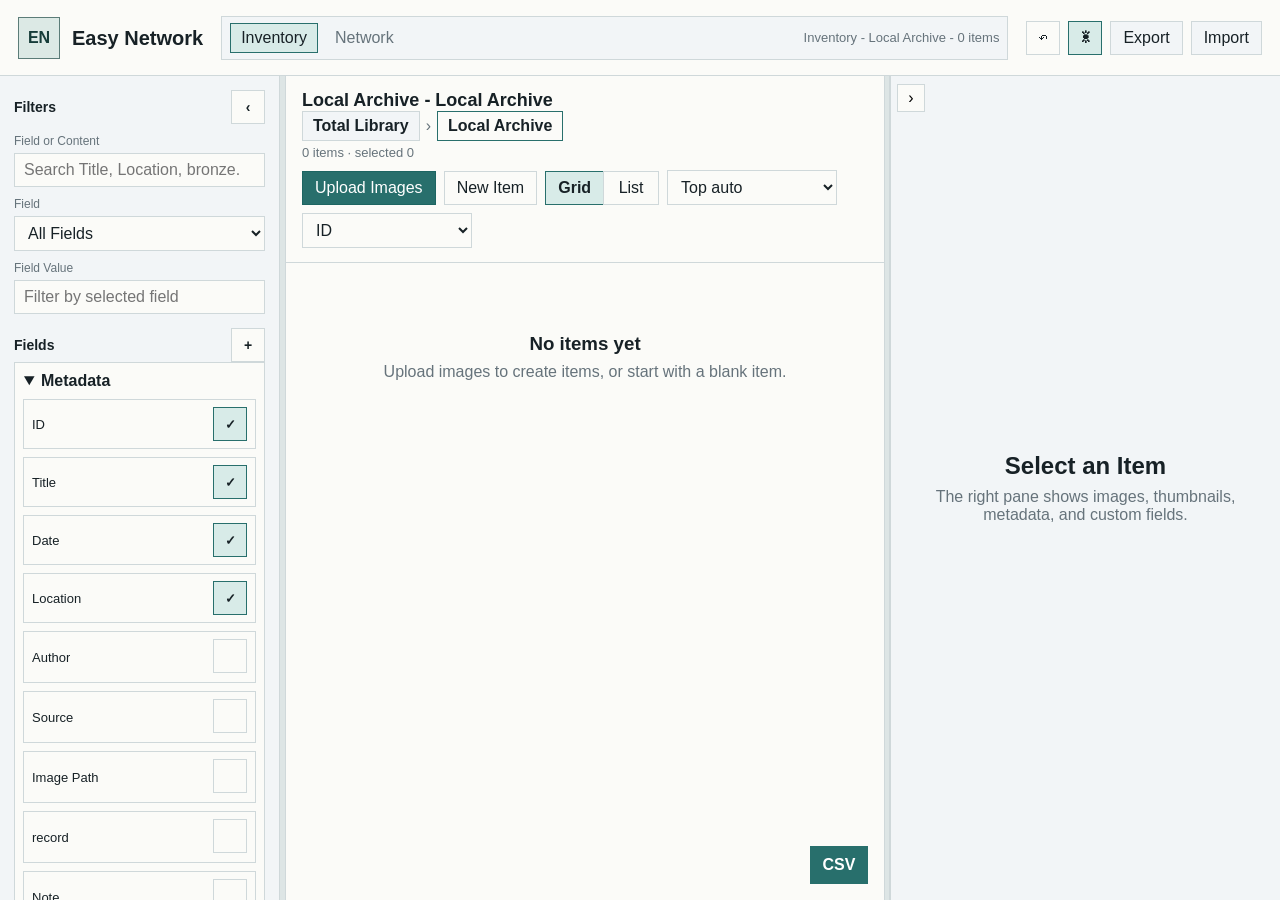
==== commit 6065507b: "Enable list column drag ordering" ====
--- a/index.html
+++ b/index.html
@@ -302,6 +302,6 @@
     </div>
 
     <script src="utif.min.js?v=20260815-tiff-support"></script>
-    <script src="app.js?v=20260820-grid-display-controls"></script>
+    <script src="app.js?v=20260820-list-column-drag"></script>
   </body>
 </html>
--- a/styles.css
+++ b/styles.css
@@ -307,8 +307,8 @@
 }
 
 .grid-card-field-select {
-  width: 190px;
-  max-width: min(190px, 100%);
+  width: 170px;
+  max-width: min(170px, 100%);
 }
 
 .icon-button {
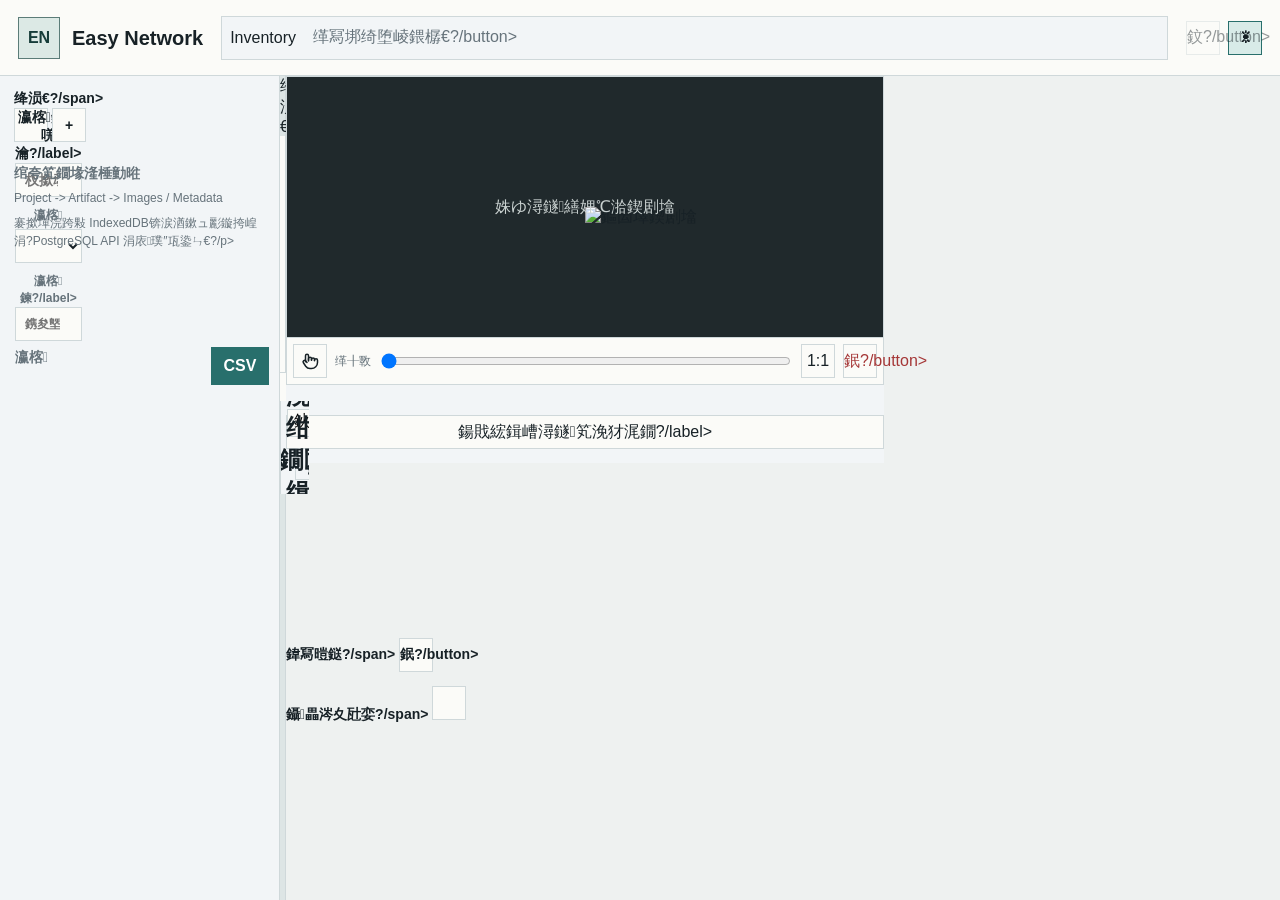
==== commit c20acf16: "Update Easy Network UI and sharing behavior" ====
--- a/index.html
+++ b/index.html
@@ -1,4 +1,4 @@
-<!doctype html>
+﻿<!doctype html>
 <html lang="zh-CN">
   <head>
     <meta charset="utf-8" />
@@ -27,19 +27,19 @@
             <h1>Easy Network</h1>
           </div>
         </div>
-        <div class="manager-overview" aria-label="管理器概览">
+        <div class="manager-overview" aria-label="绠＄悊鍣ㄦ瑙?>
           <button id="inventoryWorkspaceTab" class="manager-tab active" type="button">Inventory</button>
-          <button id="networkAnalysisLink" class="manager-tab" type="button">缃戠粶鍒嗘瀽</button>
-          <span id="projectSummary" class="manager-status" hidden>本地项目 · 0 个条目</span>
+          <button id="networkAnalysisLink" class="manager-tab" type="button">缂冩垹绮堕崚鍡樼€?/button>
+          <span id="projectSummary" class="manager-status" hidden>鏈湴椤圭洰 路 0 涓潯鐩?/span>
         </div>
         <div class="topbar-actions">
-          <button id="undoBtn" class="icon-button" type="button" title="撤销上一步" aria-label="撤销上一步">↶</button>
-          <button id="themeToggleBtn" class="icon-button active" type="button" title="切换主题" aria-label="切换主题">☀</button>
-          <button id="languageToggleBtn" class="switch-button" type="button" title="切换语言" aria-label="切换语言">
-            <span>中</span><span>EN</span>
+          <button id="undoBtn" class="icon-button" type="button" title="鎾ら攢涓婁竴姝? aria-label="鎾ら攢涓婁竴姝?>鈫?/button>
+          <button id="themeToggleBtn" class="icon-button active" type="button" title="鍒囨崲涓婚" aria-label="鍒囨崲涓婚">鈽€</button>
+          <button id="languageToggleBtn" class="switch-button" type="button" title="鍒囨崲璇█" aria-label="鍒囨崲璇█">
+            <span>涓?/span><span>EN</span>
           </button>
-          <button id="newProjectBtn" class="button subtle" type="button" hidden>新建项目</button>
-          <label class="button primary" for="uploadCreateInput">上传图片建条目</label>
+          <button id="newProjectBtn" class="button subtle" type="button" hidden>鏂板缓椤圭洰</button>
+          <label class="button primary" for="uploadCreateInput">涓婁紶鍥剧墖寤烘潯鐩?/label>
           <input id="uploadCreateInput" class="visually-hidden" type="file" accept="image/*,.tif,.tiff" multiple />
           <button id="exportProjectBtn" class="button subtle" type="button">Export</button>
           <button id="importProjectBtn" class="button subtle" type="button">Import</button>
@@ -47,8 +47,8 @@
           <button id="copyProjectLinkBtn" class="button subtle" type="button" hidden>Copy Project Link</button>
           <button id="copyItemLinkBtn" class="button subtle" type="button" hidden>Copy Item Link</button>
           <button id="copyToLibraryBtn" class="button primary" type="button" hidden>Copy to My Library</button>
-          <button id="createEmptyBtn" class="button" type="button">新建条目</button>
-          <button id="openProjectBtn" class="button subtle" type="button" hidden>项目链接</button>
+          <button id="createEmptyBtn" class="button" type="button">鏂板缓鏉＄洰</button>
+          <button id="openProjectBtn" class="button subtle" type="button" hidden>椤圭洰閾炬帴</button>
         </div>
       </header>
 
@@ -56,50 +56,50 @@
         <aside class="sidebar">
           <section class="panel">
             <div class="section-title">
-              <span>筛选</span>
+              <span>绛涢€?/span>
               <div class="panel-title-actions">
-                <button id="collapseSidebarBtn" class="icon-button" type="button" title="折叠筛选面板">‹</button>
-              </div>
-            </div>
-            <label class="field-label" for="searchInput">字段或内容</label>
-            <input id="searchInput" class="input" type="search" placeholder="输入 Title、Location、青铜..." />
-            <label class="field-label" for="fieldFilterSelect">字段</label>
+                <button id="collapseSidebarBtn" class="icon-button" type="button" title="鎶樺彔绛涢€夐潰鏉?>鈥?/button>
+              </div>
+            </div>
+            <label class="field-label" for="searchInput">瀛楁鎴栧唴瀹?/label>
+            <input id="searchInput" class="input" type="search" placeholder="杈撳叆 Title銆丩ocation銆侀潚閾?.." />
+            <label class="field-label" for="fieldFilterSelect">瀛楁</label>
             <select id="fieldFilterSelect" class="input"></select>
-            <label class="field-label" for="valueFilterInput">字段值</label>
-            <input id="valueFilterInput" class="input" type="search" placeholder="按所选字段过滤" />
+            <label class="field-label" for="valueFilterInput">瀛楁鍊?/label>
+            <input id="valueFilterInput" class="input" type="search" placeholder="鎸夋墍閫夊瓧娈佃繃婊? />
           </section>
 
           <section class="panel">
             <div class="section-title">
-              <span>字段</span>
-              <button id="addFieldBtn" class="icon-button" type="button" title="新增字段">+</button>
+              <span>瀛楁</span>
+              <button id="addFieldBtn" class="icon-button" type="button" title="鏂板瀛楁">+</button>
             </div>
             <div id="fieldList" class="field-list"></div>
           </section>
 
           <section class="panel architecture-note">
-            <div class="section-title">线上版本预留</div>
+            <div class="section-title">绾夸笂鐗堟湰棰勭暀</div>
             <p>Project -> Artifact -> Images / Metadata</p>
-            <p>当前使用 IndexedDB；未来可替换为 PostgreSQL API 与对象存储。</p>
+            <p>褰撳墠浣跨敤 IndexedDB锛涙湭鏉ュ彲鏇挎崲涓?PostgreSQL API 涓庡璞″瓨鍌ㄣ€?/p>
           </section>
         </aside>
-        <div id="sidebarResizer" class="sidebar-resizer" title="拖动改变筛选面板宽度"></div>
-        <button id="showSidebarBtn" class="show-sidebar-button hidden" type="button">筛选</button>
+        <div id="sidebarResizer" class="sidebar-resizer" title="鎷栧姩鏀瑰彉绛涢€夐潰鏉垮搴?></div>
+        <button id="showSidebarBtn" class="show-sidebar-button hidden" type="button">绛涢€?/button>
 
         <section class="collection-pane">
           <div class="collection-toolbar">
             <div>
-              <h2>文物条目</h2>
-              <p id="selectionSummary">0 个条目</p>
+              <h2>鏂囩墿鏉＄洰</h2>
+              <p id="selectionSummary">0 涓潯鐩?/p>
             </div>
             <div class="toolbar-controls">
               <select id="storageViewSelect" class="input compact-select" title="Storage view"></select>
-              <label id="libraryUploadBtn" class="button primary" for="uploadCreateInput">上传图片建条目</label>
-              <button id="libraryCreateEmptyBtn" class="button" type="button">新建条目</button>
-              <button id="sortToggleBtn" class="button subtle" type="button">排序</button>
+              <label id="libraryUploadBtn" class="button primary" for="uploadCreateInput">涓婁紶鍥剧墖寤烘潯鐩?/label>
+              <button id="libraryCreateEmptyBtn" class="button" type="button">鏂板缓鏉＄洰</button>
+              <button id="sortToggleBtn" class="button subtle" type="button">鎺掑簭</button>
               <div class="view-toggle" role="group" aria-label="View mode">
-                <button id="gridViewBtn" class="segmented active" type="button">大图</button>
-                <button id="listViewBtn" class="segmented" type="button">列表</button>
+                <button id="gridViewBtn" class="segmented active" type="button">澶у浘</button>
+                <button id="listViewBtn" class="segmented" type="button">鍒楄〃</button>
               </div>
               <select id="gridCardFieldSelect" class="input compact-select grid-card-field-select" title="Grid card top field"></select>
               <select id="gridCardFooterFieldSelect" class="input compact-select grid-card-field-select" title="Grid card bottom field"></select>
@@ -107,20 +107,20 @@
           </div>
           <div id="sortPanel" class="sort-panel hidden">
             <div id="sortRules" class="sort-rules"></div>
-            <button id="addSortRuleBtn" class="button subtle" type="button">添加排序层级</button>
-            <button id="clearSortBtn" class="button subtle" type="button">清空排序</button>
+            <button id="addSortRuleBtn" class="button subtle" type="button">娣诲姞鎺掑簭灞傜骇</button>
+            <button id="clearSortBtn" class="button subtle" type="button">娓呯┖鎺掑簭</button>
           </div>
           <div id="listControls" class="list-controls hidden">
-            <label>左右滑动 <input id="tableScrollSlider" type="range" min="0" max="100" value="0" /></label>
-            <label>表格大小 <input id="tableScaleSlider" type="range" min="30" max="260" value="100" /></label>
+            <label>宸﹀彸婊戝姩 <input id="tableScrollSlider" type="range" min="0" max="100" value="0" /></label>
+            <label>琛ㄦ牸澶у皬 <input id="tableScaleSlider" type="range" min="30" max="260" value="100" /></label>
           </div>
           <div id="collectionSurface" class="collection-surface">
             <div id="gridView" class="grid-view"></div>
             <div id="listView" class="list-view hidden"></div>
             <div id="selectionBox" class="selection-box hidden"></div>
             <div id="emptyState" class="empty-state hidden">
-              <h3>还没有文物条目</h3>
-              <p>上传图片可以直接创建条目，也可以先新建条目。</p>
+              <h3>杩樻病鏈夋枃鐗╂潯鐩?/h3>
+              <p>涓婁紶鍥剧墖鍙互鐩存帴鍒涘缓鏉＄洰锛屼篃鍙互鍏堟柊寤烘潯鐩€?/p>
             </div>
           </div>
           <div id="stickyTableScrollbar" class="sticky-table-scrollbar hidden" aria-label="Table horizontal scroll">
@@ -128,12 +128,12 @@
           </div>
         </section>
 
-        <div id="detailResizer" class="detail-resizer" title="拖动改变详情面板宽度"></div>
+        <div id="detailResizer" class="detail-resizer" title="鎷栧姩鏀瑰彉璇︽儏闈㈡澘瀹藉害"></div>
         <aside id="detailPane" class="detail-pane">
-          <button id="detailCollapseBtn" class="detail-collapse" type="button" title="折叠详情面板">›</button>
+          <button id="detailCollapseBtn" class="detail-collapse" type="button" title="鎶樺彔璇︽儏闈㈡澘">鈥?/button>
           <div id="detailEmpty" class="detail-empty">
-            <h2>选择一个条目</h2>
-            <p>右侧会显示图片、缩略图、元数据和自定义字段。</p>
+            <h2>閫夋嫨涓€涓潯鐩?/h2>
+            <p>鍙充晶浼氭樉绀哄浘鐗囥€佺缉鐣ュ浘銆佸厓鏁版嵁鍜岃嚜瀹氫箟瀛楁銆?/p>
           </div>
           <div id="detailContent" class="detail-content hidden">
             <div class="detail-header">
@@ -141,42 +141,42 @@
                 <h2 id="detailTitle">Untitled</h2>
                 <p id="detailId"></p>
               </div>
-              <button id="openDetailTabsBtn" class="button subtle" type="button">展开</button>
+              <button id="openDetailTabsBtn" class="button subtle" type="button">灞曞紑</button>
             </div>
 
             <div class="detail-editor-layout">
               <div class="detail-media-column">
                 <div class="image-stage">
                   <div id="imageViewport" class="image-viewport">
-                    <img id="mainImage" alt="文物图片" />
-                    <div id="noImageState" class="no-image">此条目还没有图片</div>
+                    <img id="mainImage" alt="鏂囩墿鍥剧墖" />
+                    <div id="noImageState" class="no-image">姝ゆ潯鐩繕娌℃湁鍥剧墖</div>
                   </div>
                   <div class="image-controls">
-                    <button id="panModeBtn" class="icon-button hand-button" type="button" title="抓手拖拽"></button>
-                    <label for="zoomSlider">缩放</label>
+                    <button id="panModeBtn" class="icon-button hand-button" type="button" title="鎶撴墜鎷栨嫿"></button>
+                    <label for="zoomSlider">缂╂斁</label>
                     <input id="zoomSlider" class="zoom-slider" type="range" min="1" max="4" step="0.05" value="1" />
-                    <button id="resetViewBtn" class="icon-button" type="button" title="重置视图">1:1</button>
-                    <button id="deleteImageBtn" class="icon-button delete-image-button" type="button" title="删除当前图片" aria-label="删除当前图片">⌫</button>
+                    <button id="resetViewBtn" class="icon-button" type="button" title="閲嶇疆瑙嗗浘">1:1</button>
+                    <button id="deleteImageBtn" class="icon-button delete-image-button" type="button" title="鍒犻櫎褰撳墠鍥剧墖" aria-label="鍒犻櫎褰撳墠鍥剧墖">鈱?/button>
                   </div>
                 </div>
                 <div id="thumbnailStrip" class="thumbnail-strip"></div>
-                <label class="button full" for="addImagesInput">向当前条目上传图片</label>
+                <label class="button full" for="addImagesInput">鍚戝綋鍓嶆潯鐩笂浼犲浘鐗?/label>
                 <input id="addImagesInput" class="visually-hidden" type="file" accept="image/*,.tif,.tiff" multiple />
               </div>
 
               <div class="detail-fields-column">
                 <div id="metadataBlock" class="metadata-block">
                   <div class="section-title">
-                    <span id="metadataTitle">元数据</span>
-                    <button id="metadataCollapseBtn" class="icon-button" type="button" title="折叠元数据" aria-label="折叠元数据">⌃</button>
+                    <span id="metadataTitle">鍏冩暟鎹?/span>
+                    <button id="metadataCollapseBtn" class="icon-button" type="button" title="鎶樺彔鍏冩暟鎹? aria-label="鎶樺彔鍏冩暟鎹?>鈱?/button>
                   </div>
                   <div id="metadataFields" class="metadata-fields"></div>
                 </div>
 
                 <div class="metadata-block">
                   <div class="section-title">
-                    <span>自定义字段</span>
-                    <button id="addCustomFieldBtn" class="icon-button" type="button" title="新增自定义字段">+</button>
+                    <span>鑷畾涔夊瓧娈?/span>
+                    <button id="addCustomFieldBtn" class="icon-button" type="button" title="鏂板鑷畾涔夊瓧娈?>+</button>
                   </div>
                   <div id="customFields" class="metadata-fields"></div>
                 </div>
@@ -196,12 +196,12 @@
     <div id="summaryDialog" class="dialog-backdrop hidden" role="dialog" aria-modal="true">
       <div class="dialog summary-dialog">
         <div class="dialog-header">
-          <h2 id="summaryDialogTitle">条目汇总</h2>
+          <h2 id="summaryDialogTitle">鏉＄洰姹囨€?/h2>
           <button id="closeSummaryDialogBtn" class="icon-button" type="button">x</button>
         </div>
         <div id="summaryContent" class="summary-content"></div>
         <div class="dialog-actions">
-          <button id="summaryExportCsvBtn" class="button primary" type="button">导出 CSV</button>
+          <button id="summaryExportCsvBtn" class="button primary" type="button">瀵煎嚭 CSV</button>
         </div>
       </div>
     </div>
@@ -209,10 +209,10 @@
     <div id="projectDialog" class="dialog-backdrop hidden" role="dialog" aria-modal="true">
       <div class="dialog">
         <div class="dialog-header">
-          <h2>项目链接预览</h2>
+          <h2>椤圭洰閾炬帴棰勮</h2>
           <button id="closeProjectDialogBtn" class="icon-button" type="button">x</button>
         </div>
-        <p>第一版不连接服务器，但项目模型已经预留分享链接和多人编辑入口。</p>
+        <p>绗竴鐗堜笉杩炴帴鏈嶅姟鍣紝浣嗛」鐩ā鍨嬪凡缁忛鐣欏垎浜摼鎺ュ拰澶氫汉缂栬緫鍏ュ彛銆?/p>
         <a class="share-link" id="shareLink" href="#/share/share-local-archive"></a>
       </div>
     </div>
@@ -220,26 +220,26 @@
     <div id="fieldDialog" class="dialog-backdrop hidden" role="dialog" aria-modal="true">
       <div class="dialog">
         <div class="dialog-header">
-          <h2>新增自定义字段</h2>
+          <h2>鏂板鑷畾涔夊瓧娈?/h2>
           <button id="closeFieldDialogBtn" class="icon-button" type="button">x</button>
         </div>
-        <label class="field-label" for="fieldNameInput">字段名称</label>
-        <input id="fieldNameInput" class="input" type="text" placeholder="例如 Condition、Excavation Unit" />
-        <label class="field-label" for="fieldScopeSelect">添加范围</label>
+        <label class="field-label" for="fieldNameInput">瀛楁鍚嶇О</label>
+        <input id="fieldNameInput" class="input" type="text" placeholder="渚嬪 Condition銆丒xcavation Unit" />
+        <label class="field-label" for="fieldScopeSelect">娣诲姞鑼冨洿</label>
         <select id="fieldScopeSelect" class="input">
-          <option value="all" selected>所有条目</option>
-          <option value="current">仅当前条目</option>
-          <option value="filtered">筛选某些条目</option>
+          <option value="all" selected>鎵€鏈夋潯鐩?/option>
+          <option value="current">浠呭綋鍓嶆潯鐩?/option>
+          <option value="filtered">绛涢€夋煇浜涙潯鐩?/option>
         </select>
         <div id="fieldScopeFilter" class="scope-filter hidden">
-          <label class="field-label" for="scopeFieldSelect">筛选字段</label>
+          <label class="field-label" for="scopeFieldSelect">绛涢€夊瓧娈?/label>
           <select id="scopeFieldSelect" class="input"></select>
-          <label class="field-label" for="scopeValueInput">现存值或键入新值</label>
-          <input id="scopeValueInput" class="input" type="text" list="scopeValueOptions" placeholder="选择现存值或直接输入" />
+          <label class="field-label" for="scopeValueInput">鐜板瓨鍊兼垨閿叆鏂板€?/label>
+          <input id="scopeValueInput" class="input" type="text" list="scopeValueOptions" placeholder="閫夋嫨鐜板瓨鍊兼垨鐩存帴杈撳叆" />
           <datalist id="scopeValueOptions"></datalist>
         </div>
         <div class="dialog-actions">
-          <button id="confirmFieldBtn" class="button primary" type="button">添加字段</button>
+          <button id="confirmFieldBtn" class="button primary" type="button">娣诲姞瀛楁</button>
         </div>
       </div>
     </div>
@@ -247,27 +247,27 @@
     <div id="expandedView" class="expanded-view hidden">
       <div class="expanded-header">
         <div>
-          <h2 id="expandedTitle">详情</h2>
+          <h2 id="expandedTitle">璇︽儏</h2>
           <p id="expandedSubTitle"></p>
         </div>
         <div class="expanded-actions">
           <button class="tab-button active" data-tab="image" type="button">Image</button>
           <button class="tab-button" data-tab="metadata" type="button">Metadata</button>
           <button class="tab-button" data-tab="fields" type="button">Fields</button>
-          <button id="closeExpandedBtn" class="button" type="button">关闭</button>
+          <button id="closeExpandedBtn" class="button" type="button">鍏抽棴</button>
         </div>
       </div>
       <div class="expanded-body">
         <section id="expandedImageTab" class="expanded-tab">
           <div class="expanded-image-layout">
             <div id="expandedImageViewport" class="image-viewport large">
-              <img id="expandedImage" alt="文物大图" />
-              <div id="expandedNoImageState" class="no-image">此条目还没有图片</div>
+              <img id="expandedImage" alt="鏂囩墿澶у浘" />
+              <div id="expandedNoImageState" class="no-image">姝ゆ潯鐩繕娌℃湁鍥剧墖</div>
             </div>
             <aside class="expanded-side-editor">
               <div class="image-controls">
-                <button id="expandedPanModeBtn" class="icon-button hand-button" type="button" title="抓手拖拽"></button>
-                <label for="expandedZoomSlider">缩放</label>
+                <button id="expandedPanModeBtn" class="icon-button hand-button" type="button" title="鎶撴墜鎷栨嫿"></button>
+                <label for="expandedZoomSlider">缂╂斁</label>
                 <input id="expandedZoomSlider" class="zoom-slider" type="range" min="1" max="5" step="0.05" value="1" />
                 <button id="expandedResetViewBtn" class="icon-button" type="button">1:1</button>
               </div>
@@ -294,7 +294,7 @@
         </section>
         <section id="expandedFieldsTab" class="expanded-tab hidden">
           <div class="expanded-field-actions">
-            <button id="expandedAddFieldBtn" class="button primary" type="button">新增字段</button>
+            <button id="expandedAddFieldBtn" class="button primary" type="button">鏂板瀛楁</button>
           </div>
           <div id="expandedCustomFields" class="expanded-form"></div>
         </section>
@@ -302,6 +302,7 @@
     </div>
 
     <script src="utif.min.js?v=20260815-tiff-support"></script>
-    <script src="app.js?v=20260820-list-column-drag"></script>
+    <script src="app.js?v=20260822-detail-order-french-owned-overwrite"></script>
   </body>
 </html>
+
--- a/styles.css
+++ b/styles.css
@@ -975,6 +975,24 @@
   color: var(--ink);
 }
 
+.artifact-table th.draggable-column {
+  cursor: grab;
+  user-select: none;
+}
+
+.artifact-table th.draggable-column:active {
+  cursor: grabbing;
+}
+
+.artifact-table th.column-dragging {
+  opacity: 0.55;
+}
+
+.artifact-table th.column-drag-over {
+  box-shadow: inset 3px 0 0 var(--accent);
+  background: var(--selected);
+}
+
 .sort-indicator {
   float: right;
   width: 22px;
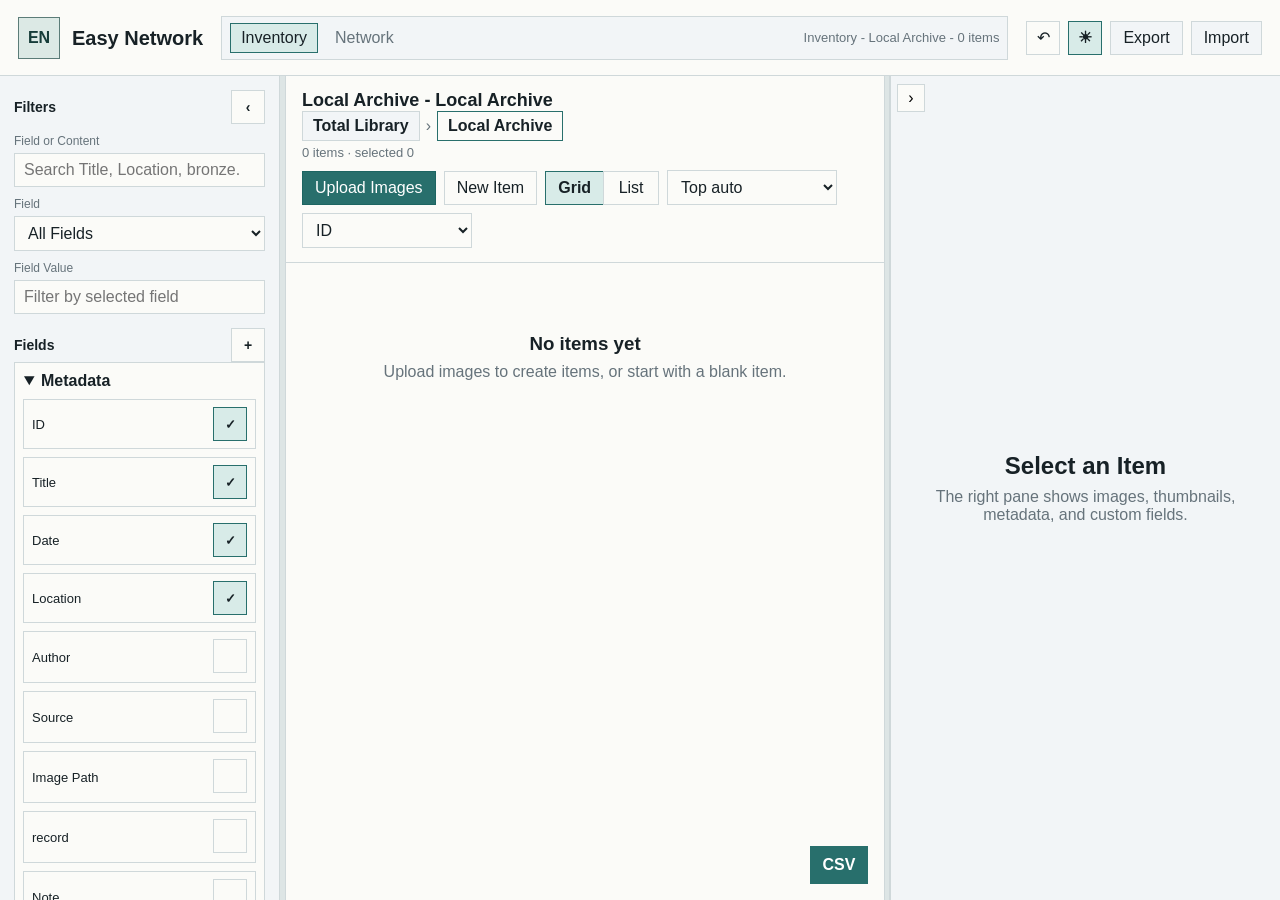
==== commit 2e41e89e: "Repair Easy Network HTML entrypoint" ====
--- a/index.html
+++ b/index.html
@@ -1,5 +1,5 @@
-﻿<!doctype html>
-<html lang="zh-CN">
+<!doctype html>
+<html lang="en">
   <head>
     <meta charset="utf-8" />
     <meta name="viewport" content="width=device-width, initial-scale=1" />
@@ -16,7 +16,7 @@
       updateEasyNetworkTitle();
       window.addEventListener("hashchange", updateEasyNetworkTitle);
     </script>
-    <link rel="stylesheet" href="styles.css?v=20260815-selfhost" />
+    <link rel="stylesheet" href="styles.css?v=20260822-detail-order-french-owned-overwrite" />
   </head>
   <body>
     <div class="app-shell">
@@ -27,19 +27,19 @@
             <h1>Easy Network</h1>
           </div>
         </div>
-        <div class="manager-overview" aria-label="绠＄悊鍣ㄦ瑙?>
+        <div class="manager-overview" aria-label="Workspace">
           <button id="inventoryWorkspaceTab" class="manager-tab active" type="button">Inventory</button>
-          <button id="networkAnalysisLink" class="manager-tab" type="button">缂冩垹绮堕崚鍡樼€?/button>
-          <span id="projectSummary" class="manager-status" hidden>鏈湴椤圭洰 路 0 涓潯鐩?/span>
+          <button id="networkAnalysisLink" class="manager-tab" type="button">Network</button>
+          <span id="projectSummary" class="manager-status" hidden>Local project - 0 items</span>
         </div>
         <div class="topbar-actions">
-          <button id="undoBtn" class="icon-button" type="button" title="鎾ら攢涓婁竴姝? aria-label="鎾ら攢涓婁竴姝?>鈫?/button>
-          <button id="themeToggleBtn" class="icon-button active" type="button" title="鍒囨崲涓婚" aria-label="鍒囨崲涓婚">鈽€</button>
-          <button id="languageToggleBtn" class="switch-button" type="button" title="鍒囨崲璇█" aria-label="鍒囨崲璇█">
-            <span>涓?/span><span>EN</span>
+          <button id="undoBtn" class="icon-button" type="button" title="Undo" aria-label="Undo">↶</button>
+          <button id="themeToggleBtn" class="icon-button active" type="button" title="Toggle theme" aria-label="Toggle theme">☀</button>
+          <button id="languageToggleBtn" class="switch-button" type="button" title="Toggle language" aria-label="Toggle language">
+            <span>ZH</span><span>EN</span>
           </button>
-          <button id="newProjectBtn" class="button subtle" type="button" hidden>鏂板缓椤圭洰</button>
-          <label class="button primary" for="uploadCreateInput">涓婁紶鍥剧墖寤烘潯鐩?/label>
+          <button id="newProjectBtn" class="button subtle" type="button" hidden>New Project</button>
+          <label class="button primary" for="uploadCreateInput">Upload Images</label>
           <input id="uploadCreateInput" class="visually-hidden" type="file" accept="image/*,.tif,.tiff" multiple />
           <button id="exportProjectBtn" class="button subtle" type="button">Export</button>
           <button id="importProjectBtn" class="button subtle" type="button">Import</button>
@@ -47,8 +47,8 @@
           <button id="copyProjectLinkBtn" class="button subtle" type="button" hidden>Copy Project Link</button>
           <button id="copyItemLinkBtn" class="button subtle" type="button" hidden>Copy Item Link</button>
           <button id="copyToLibraryBtn" class="button primary" type="button" hidden>Copy to My Library</button>
-          <button id="createEmptyBtn" class="button" type="button">鏂板缓鏉＄洰</button>
-          <button id="openProjectBtn" class="button subtle" type="button" hidden>椤圭洰閾炬帴</button>
+          <button id="createEmptyBtn" class="button" type="button">New Item</button>
+          <button id="openProjectBtn" class="button subtle" type="button" hidden>Project Link</button>
         </div>
       </header>
 
@@ -56,50 +56,53 @@
         <aside class="sidebar">
           <section class="panel">
             <div class="section-title">
-              <span>绛涢€?/span>
+              <span>Filters</span>
               <div class="panel-title-actions">
-                <button id="collapseSidebarBtn" class="icon-button" type="button" title="鎶樺彔绛涢€夐潰鏉?>鈥?/button>
-              </div>
-            </div>
-            <label class="field-label" for="searchInput">瀛楁鎴栧唴瀹?/label>
-            <input id="searchInput" class="input" type="search" placeholder="杈撳叆 Title銆丩ocation銆侀潚閾?.." />
-            <label class="field-label" for="fieldFilterSelect">瀛楁</label>
+                <button id="collapseSidebarBtn" class="icon-button" type="button" title="Collapse filters">‹</button>
+                <button id="hideSidebarBtn" class="icon-button" type="button" title="Hide filters" hidden>×</button>
+              </div>
+            </div>
+            <label class="field-label" for="searchInput">Field or Content</label>
+            <input id="searchInput" class="input" type="search" placeholder="Search title, location, content" />
+            <label class="field-label" for="fieldFilterSelect">Field</label>
             <select id="fieldFilterSelect" class="input"></select>
-            <label class="field-label" for="valueFilterInput">瀛楁鍊?/label>
-            <input id="valueFilterInput" class="input" type="search" placeholder="鎸夋墍閫夊瓧娈佃繃婊? />
+            <label class="field-label" for="valueFilterInput">Field Value</label>
+            <input id="valueFilterInput" class="input" type="search" placeholder="Filter by selected field" />
+            <button id="clearFiltersBtn" class="button subtle full" type="button" hidden>Clear Filters</button>
           </section>
 
           <section class="panel">
             <div class="section-title">
-              <span>瀛楁</span>
-              <button id="addFieldBtn" class="icon-button" type="button" title="鏂板瀛楁">+</button>
+              <span>Fields</span>
+              <button id="addFieldBtn" class="icon-button" type="button" title="Add field">+</button>
             </div>
             <div id="fieldList" class="field-list"></div>
           </section>
 
           <section class="panel architecture-note">
-            <div class="section-title">绾夸笂鐗堟湰棰勭暀</div>
+            <div class="section-title">Local Archive</div>
             <p>Project -> Artifact -> Images / Metadata</p>
-            <p>褰撳墠浣跨敤 IndexedDB锛涙湭鏉ュ彲鏇挎崲涓?PostgreSQL API 涓庡璞″瓨鍌ㄣ€?/p>
+            <p>Local data is stored in this browser. Export creates a portable file or share link.</p>
           </section>
         </aside>
-        <div id="sidebarResizer" class="sidebar-resizer" title="鎷栧姩鏀瑰彉绛涢€夐潰鏉垮搴?></div>
-        <button id="showSidebarBtn" class="show-sidebar-button hidden" type="button">绛涢€?/button>
+        <div id="sidebarResizer" class="sidebar-resizer" title="Resize filters"></div>
+        <button id="showSidebarBtn" class="show-sidebar-button hidden" type="button">Filters</button>
 
         <section class="collection-pane">
           <div class="collection-toolbar">
             <div>
-              <h2>鏂囩墿鏉＄洰</h2>
-              <p id="selectionSummary">0 涓潯鐩?/p>
+              <h2>Inventory</h2>
+              <div id="storageBreadcrumb" class="storage-breadcrumb"></div>
+              <p id="selectionSummary">0 items</p>
             </div>
             <div class="toolbar-controls">
               <select id="storageViewSelect" class="input compact-select" title="Storage view"></select>
-              <label id="libraryUploadBtn" class="button primary" for="uploadCreateInput">涓婁紶鍥剧墖寤烘潯鐩?/label>
-              <button id="libraryCreateEmptyBtn" class="button" type="button">鏂板缓鏉＄洰</button>
-              <button id="sortToggleBtn" class="button subtle" type="button">鎺掑簭</button>
+              <label id="libraryUploadBtn" class="button primary" for="uploadCreateInput">Upload Images</label>
+              <button id="libraryCreateEmptyBtn" class="button" type="button">New Item</button>
+              <button id="sortToggleBtn" class="button subtle" type="button">Sort</button>
               <div class="view-toggle" role="group" aria-label="View mode">
-                <button id="gridViewBtn" class="segmented active" type="button">澶у浘</button>
-                <button id="listViewBtn" class="segmented" type="button">鍒楄〃</button>
+                <button id="gridViewBtn" class="segmented active" type="button">Grid</button>
+                <button id="listViewBtn" class="segmented" type="button">List</button>
               </div>
               <select id="gridCardFieldSelect" class="input compact-select grid-card-field-select" title="Grid card top field"></select>
               <select id="gridCardFooterFieldSelect" class="input compact-select grid-card-field-select" title="Grid card bottom field"></select>
@@ -107,20 +110,20 @@
           </div>
           <div id="sortPanel" class="sort-panel hidden">
             <div id="sortRules" class="sort-rules"></div>
-            <button id="addSortRuleBtn" class="button subtle" type="button">娣诲姞鎺掑簭灞傜骇</button>
-            <button id="clearSortBtn" class="button subtle" type="button">娓呯┖鎺掑簭</button>
+            <button id="addSortRuleBtn" class="button subtle" type="button">Add sort level</button>
+            <button id="clearSortBtn" class="button subtle" type="button">Clear sort</button>
           </div>
           <div id="listControls" class="list-controls hidden">
-            <label>宸﹀彸婊戝姩 <input id="tableScrollSlider" type="range" min="0" max="100" value="0" /></label>
-            <label>琛ㄦ牸澶у皬 <input id="tableScaleSlider" type="range" min="30" max="260" value="100" /></label>
+            <label>Horizontal scroll <input id="tableScrollSlider" type="range" min="0" max="100" value="0" /></label>
+            <label>Table size <input id="tableScaleSlider" type="range" min="30" max="260" value="100" /></label>
           </div>
           <div id="collectionSurface" class="collection-surface">
             <div id="gridView" class="grid-view"></div>
             <div id="listView" class="list-view hidden"></div>
             <div id="selectionBox" class="selection-box hidden"></div>
             <div id="emptyState" class="empty-state hidden">
-              <h3>杩樻病鏈夋枃鐗╂潯鐩?/h3>
-              <p>涓婁紶鍥剧墖鍙互鐩存帴鍒涘缓鏉＄洰锛屼篃鍙互鍏堟柊寤烘潯鐩€?/p>
+              <h3>No items yet</h3>
+              <p>Upload images to create items, or create an empty item first.</p>
             </div>
           </div>
           <div id="stickyTableScrollbar" class="sticky-table-scrollbar hidden" aria-label="Table horizontal scroll">
@@ -128,12 +131,12 @@
           </div>
         </section>
 
-        <div id="detailResizer" class="detail-resizer" title="鎷栧姩鏀瑰彉璇︽儏闈㈡澘瀹藉害"></div>
+        <div id="detailResizer" class="detail-resizer" title="Resize details"></div>
         <aside id="detailPane" class="detail-pane">
-          <button id="detailCollapseBtn" class="detail-collapse" type="button" title="鎶樺彔璇︽儏闈㈡澘">鈥?/button>
+          <button id="detailCollapseBtn" class="detail-collapse" type="button" title="Collapse details">›</button>
           <div id="detailEmpty" class="detail-empty">
-            <h2>閫夋嫨涓€涓潯鐩?/h2>
-            <p>鍙充晶浼氭樉绀哄浘鐗囥€佺缉鐣ュ浘銆佸厓鏁版嵁鍜岃嚜瀹氫箟瀛楁銆?/p>
+            <h2>Select an Item</h2>
+            <p>The right pane shows images, thumbnails, metadata, and custom fields.</p>
           </div>
           <div id="detailContent" class="detail-content hidden">
             <div class="detail-header">
@@ -141,42 +144,42 @@
                 <h2 id="detailTitle">Untitled</h2>
                 <p id="detailId"></p>
               </div>
-              <button id="openDetailTabsBtn" class="button subtle" type="button">灞曞紑</button>
+              <button id="openDetailTabsBtn" class="button subtle" type="button">Expand</button>
             </div>
 
             <div class="detail-editor-layout">
               <div class="detail-media-column">
                 <div class="image-stage">
                   <div id="imageViewport" class="image-viewport">
-                    <img id="mainImage" alt="鏂囩墿鍥剧墖" />
-                    <div id="noImageState" class="no-image">姝ゆ潯鐩繕娌℃湁鍥剧墖</div>
+                    <img id="mainImage" alt="Item image" />
+                    <div id="noImageState" class="no-image">No image for this item</div>
                   </div>
                   <div class="image-controls">
-                    <button id="panModeBtn" class="icon-button hand-button" type="button" title="鎶撴墜鎷栨嫿"></button>
-                    <label for="zoomSlider">缂╂斁</label>
+                    <button id="panModeBtn" class="icon-button hand-button" type="button" title="Pan"></button>
+                    <label for="zoomSlider">Zoom</label>
                     <input id="zoomSlider" class="zoom-slider" type="range" min="1" max="4" step="0.05" value="1" />
-                    <button id="resetViewBtn" class="icon-button" type="button" title="閲嶇疆瑙嗗浘">1:1</button>
-                    <button id="deleteImageBtn" class="icon-button delete-image-button" type="button" title="鍒犻櫎褰撳墠鍥剧墖" aria-label="鍒犻櫎褰撳墠鍥剧墖">鈱?/button>
+                    <button id="resetViewBtn" class="icon-button" type="button" title="Reset view">1:1</button>
+                    <button id="deleteImageBtn" class="icon-button delete-image-button" type="button" title="Delete current image" aria-label="Delete current image">×</button>
                   </div>
                 </div>
                 <div id="thumbnailStrip" class="thumbnail-strip"></div>
-                <label class="button full" for="addImagesInput">鍚戝綋鍓嶆潯鐩笂浼犲浘鐗?/label>
+                <label class="button full" for="addImagesInput">Upload Images to Current Item</label>
                 <input id="addImagesInput" class="visually-hidden" type="file" accept="image/*,.tif,.tiff" multiple />
               </div>
 
               <div class="detail-fields-column">
                 <div id="metadataBlock" class="metadata-block">
                   <div class="section-title">
-                    <span id="metadataTitle">鍏冩暟鎹?/span>
-                    <button id="metadataCollapseBtn" class="icon-button" type="button" title="鎶樺彔鍏冩暟鎹? aria-label="鎶樺彔鍏冩暟鎹?>鈱?/button>
+                    <span id="metadataTitle">Metadata</span>
+                    <button id="metadataCollapseBtn" class="icon-button" type="button" title="Collapse metadata" aria-label="Collapse metadata">⌃</button>
                   </div>
                   <div id="metadataFields" class="metadata-fields"></div>
                 </div>
 
                 <div class="metadata-block">
                   <div class="section-title">
-                    <span>鑷畾涔夊瓧娈?/span>
-                    <button id="addCustomFieldBtn" class="icon-button" type="button" title="鏂板鑷畾涔夊瓧娈?>+</button>
+                    <span>Custom Fields</span>
+                    <button id="addCustomFieldBtn" class="icon-button" type="button" title="Add custom field">+</button>
                   </div>
                   <div id="customFields" class="metadata-fields"></div>
                 </div>
@@ -187,21 +190,22 @@
       </main>
 
       <section id="networkWorkspace" class="network-tab-panel hidden" aria-label="Network analysis workspace">
-        <iframe id="networkFrame" title="Network analysis" data-src="network.html?embedded=1&v=20260815-hide-loading"></iframe>
+        <iframe id="networkFrame" title="Network analysis" data-src="network.html?embedded=1&v=20260822-detail-order-french-owned-overwrite"></iframe>
       </section>
     </div>
 
     <div id="columnMenu" class="context-menu hidden"></div>
+    <input id="csvImportInput" class="visually-hidden" type="file" accept=".csv,text/csv" />
 
     <div id="summaryDialog" class="dialog-backdrop hidden" role="dialog" aria-modal="true">
       <div class="dialog summary-dialog">
         <div class="dialog-header">
-          <h2 id="summaryDialogTitle">鏉＄洰姹囨€?/h2>
+          <h2 id="summaryDialogTitle">Item Summary</h2>
           <button id="closeSummaryDialogBtn" class="icon-button" type="button">x</button>
         </div>
         <div id="summaryContent" class="summary-content"></div>
         <div class="dialog-actions">
-          <button id="summaryExportCsvBtn" class="button primary" type="button">瀵煎嚭 CSV</button>
+          <button id="summaryExportCsvBtn" class="button primary" type="button">Export CSV</button>
         </div>
       </div>
     </div>
@@ -209,10 +213,10 @@
     <div id="projectDialog" class="dialog-backdrop hidden" role="dialog" aria-modal="true">
       <div class="dialog">
         <div class="dialog-header">
-          <h2>椤圭洰閾炬帴棰勮</h2>
+          <h2>Project Link Preview</h2>
           <button id="closeProjectDialogBtn" class="icon-button" type="button">x</button>
         </div>
-        <p>绗竴鐗堜笉杩炴帴鏈嶅姟鍣紝浣嗛」鐩ā鍨嬪凡缁忛鐣欏垎浜摼鎺ュ拰澶氫汉缂栬緫鍏ュ彛銆?/p>
+        <p>Project links are generated from the Export dialog.</p>
         <a class="share-link" id="shareLink" href="#/share/share-local-archive"></a>
       </div>
     </div>
@@ -220,26 +224,26 @@
     <div id="fieldDialog" class="dialog-backdrop hidden" role="dialog" aria-modal="true">
       <div class="dialog">
         <div class="dialog-header">
-          <h2>鏂板鑷畾涔夊瓧娈?/h2>
+          <h2>Add Custom Field</h2>
           <button id="closeFieldDialogBtn" class="icon-button" type="button">x</button>
         </div>
-        <label class="field-label" for="fieldNameInput">瀛楁鍚嶇О</label>
-        <input id="fieldNameInput" class="input" type="text" placeholder="渚嬪 Condition銆丒xcavation Unit" />
-        <label class="field-label" for="fieldScopeSelect">娣诲姞鑼冨洿</label>
+        <label class="field-label" for="fieldNameInput">Field name</label>
+        <input id="fieldNameInput" class="input" type="text" placeholder="Condition, excavation unit, material" />
+        <label class="field-label" for="fieldScopeSelect">Add to</label>
         <select id="fieldScopeSelect" class="input">
-          <option value="all" selected>鎵€鏈夋潯鐩?/option>
-          <option value="current">浠呭綋鍓嶆潯鐩?/option>
-          <option value="filtered">绛涢€夋煇浜涙潯鐩?/option>
+          <option value="all" selected>All items</option>
+          <option value="current">Current item only</option>
+          <option value="filtered">Filtered items</option>
         </select>
         <div id="fieldScopeFilter" class="scope-filter hidden">
-          <label class="field-label" for="scopeFieldSelect">绛涢€夊瓧娈?/label>
+          <label class="field-label" for="scopeFieldSelect">Filter field</label>
           <select id="scopeFieldSelect" class="input"></select>
-          <label class="field-label" for="scopeValueInput">鐜板瓨鍊兼垨閿叆鏂板€?/label>
-          <input id="scopeValueInput" class="input" type="text" list="scopeValueOptions" placeholder="閫夋嫨鐜板瓨鍊兼垨鐩存帴杈撳叆" />
+          <label class="field-label" for="scopeValueInput">Existing value or new value</label>
+          <input id="scopeValueInput" class="input" type="text" list="scopeValueOptions" placeholder="Choose an existing value or type a new one" />
           <datalist id="scopeValueOptions"></datalist>
         </div>
         <div class="dialog-actions">
-          <button id="confirmFieldBtn" class="button primary" type="button">娣诲姞瀛楁</button>
+          <button id="confirmFieldBtn" class="button primary" type="button">Add Field</button>
         </div>
       </div>
     </div>
@@ -247,27 +251,27 @@
     <div id="expandedView" class="expanded-view hidden">
       <div class="expanded-header">
         <div>
-          <h2 id="expandedTitle">璇︽儏</h2>
+          <h2 id="expandedTitle">Details</h2>
           <p id="expandedSubTitle"></p>
         </div>
         <div class="expanded-actions">
           <button class="tab-button active" data-tab="image" type="button">Image</button>
           <button class="tab-button" data-tab="metadata" type="button">Metadata</button>
           <button class="tab-button" data-tab="fields" type="button">Fields</button>
-          <button id="closeExpandedBtn" class="button" type="button">鍏抽棴</button>
+          <button id="closeExpandedBtn" class="button" type="button">Close</button>
         </div>
       </div>
       <div class="expanded-body">
         <section id="expandedImageTab" class="expanded-tab">
           <div class="expanded-image-layout">
             <div id="expandedImageViewport" class="image-viewport large">
-              <img id="expandedImage" alt="鏂囩墿澶у浘" />
-              <div id="expandedNoImageState" class="no-image">姝ゆ潯鐩繕娌℃湁鍥剧墖</div>
+              <img id="expandedImage" alt="Large item image" />
+              <div id="expandedNoImageState" class="no-image">No image for this item</div>
             </div>
             <aside class="expanded-side-editor">
               <div class="image-controls">
-                <button id="expandedPanModeBtn" class="icon-button hand-button" type="button" title="鎶撴墜鎷栨嫿"></button>
-                <label for="expandedZoomSlider">缂╂斁</label>
+                <button id="expandedPanModeBtn" class="icon-button hand-button" type="button" title="Pan"></button>
+                <label for="expandedZoomSlider">Zoom</label>
                 <input id="expandedZoomSlider" class="zoom-slider" type="range" min="1" max="5" step="0.05" value="1" />
                 <button id="expandedResetViewBtn" class="icon-button" type="button">1:1</button>
               </div>
@@ -294,7 +298,7 @@
         </section>
         <section id="expandedFieldsTab" class="expanded-tab hidden">
           <div class="expanded-field-actions">
-            <button id="expandedAddFieldBtn" class="button primary" type="button">鏂板瀛楁</button>
+            <button id="expandedAddFieldBtn" class="button primary" type="button">Add Field</button>
           </div>
           <div id="expandedCustomFields" class="expanded-form"></div>
         </section>
@@ -302,7 +306,6 @@
     </div>
 
     <script src="utif.min.js?v=20260815-tiff-support"></script>
-    <script src="app.js?v=20260822-detail-order-french-owned-overwrite"></script>
+    <script src="app.js?v=20260822-html-repair"></script>
   </body>
 </html>
-
